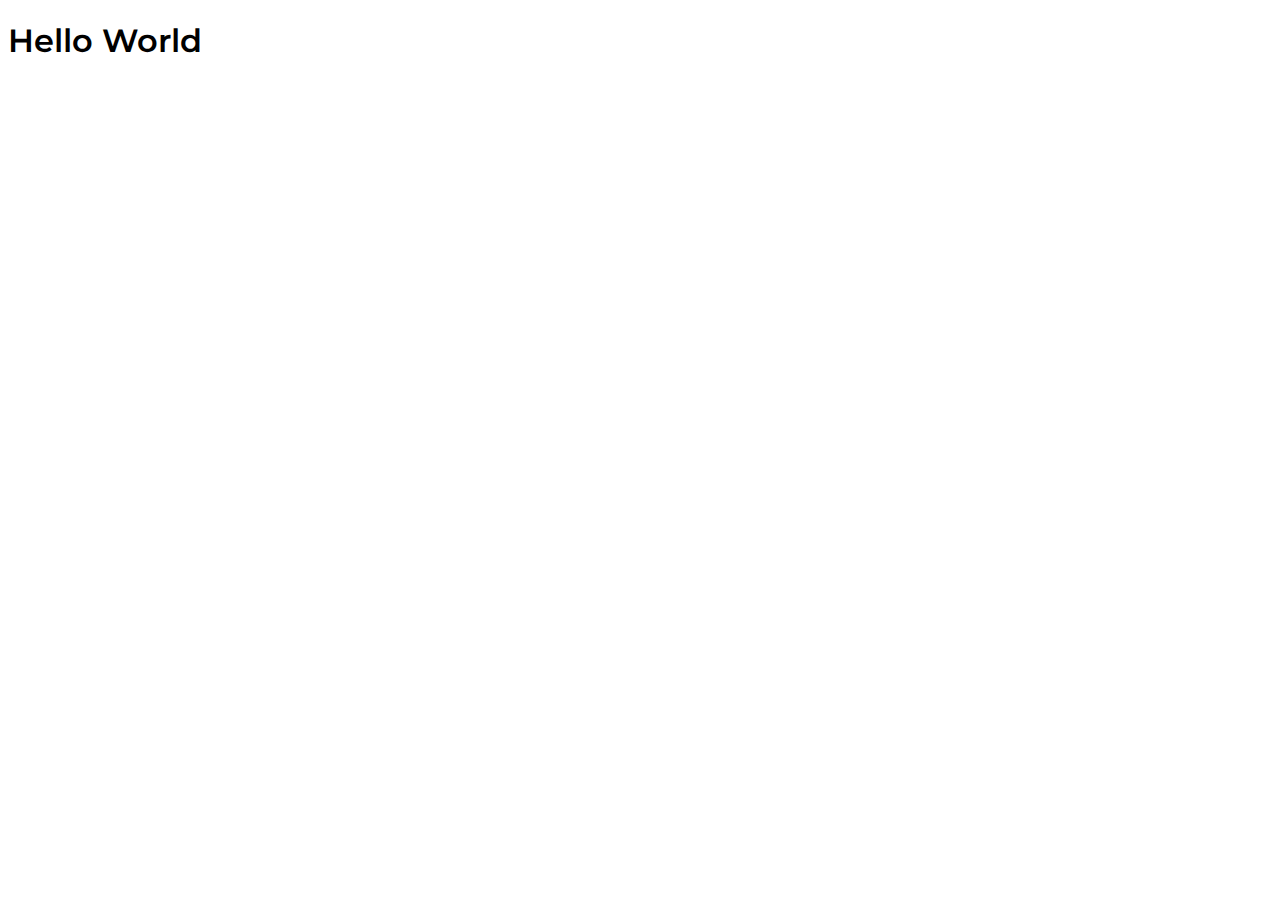
==== index.html @ 053238b2 "project setup" ====
<!DOCTYPE html>
<html lang="en">
<head>
    <meta charset="UTF-8">
    <meta name="viewport" content="width=device-width, initial-scale=1.0">
    <link rel="stylesheet" href="styles/styles.css">
    <link rel="preconnect" href="https://fonts.gstatic.com">
<link href="https://fonts.googleapis.com/css2?family=Montserrat:wght@200;300;600&display=swap" rel="stylesheet">
    <link href="https://cdn.jsdelivr.net/npm/bootstrap@5.0.1/dist/css/bootstrap.min.css" rel="stylesheet" integrity="sha384-+0n0xVW2eSR5OomGNYDnhzAbDsOXxcvSN1TPprVMTNDbiYZCxYbOOl7+AMvyTG2x" crossorigin="anonymous">
    <link rel="stylesheet" href="https://use.fontawesome.com/releases/v5.15.3/css/all.css" integrity="sha384-SZXxX4whJ79/gErwcOYf+zWLeJdY/qpuqC4cAa9rOGUstPomtqpuNWT9wdPEn2fk" crossorigin="anonymous">
    <script src="https://cdn.jsdelivr.net/npm/bootstrap@5.0.1/dist/js/bootstrap.bundle.min.js" integrity="sha384-gtEjrD/SeCtmISkJkNUaaKMoLD0//ElJ19smozuHV6z3Iehds+3Ulb9Bn9Plx0x4" crossorigin="anonymous"></script>
    <title>RetroPop | Home</title>
</head>
<body>
    <div class="container">
    <h1>Hello World 
        <i class="fas fa-spinner">
        </i>
    </h1>
</div>
</body>
</html>
---- styles/styles.css ----
:root {
    --main-font: 'montserrat', arial, sans-serif;
}

body {
    font-family: var(--main-font);
}

h1 {
    font-weight: 600;
}
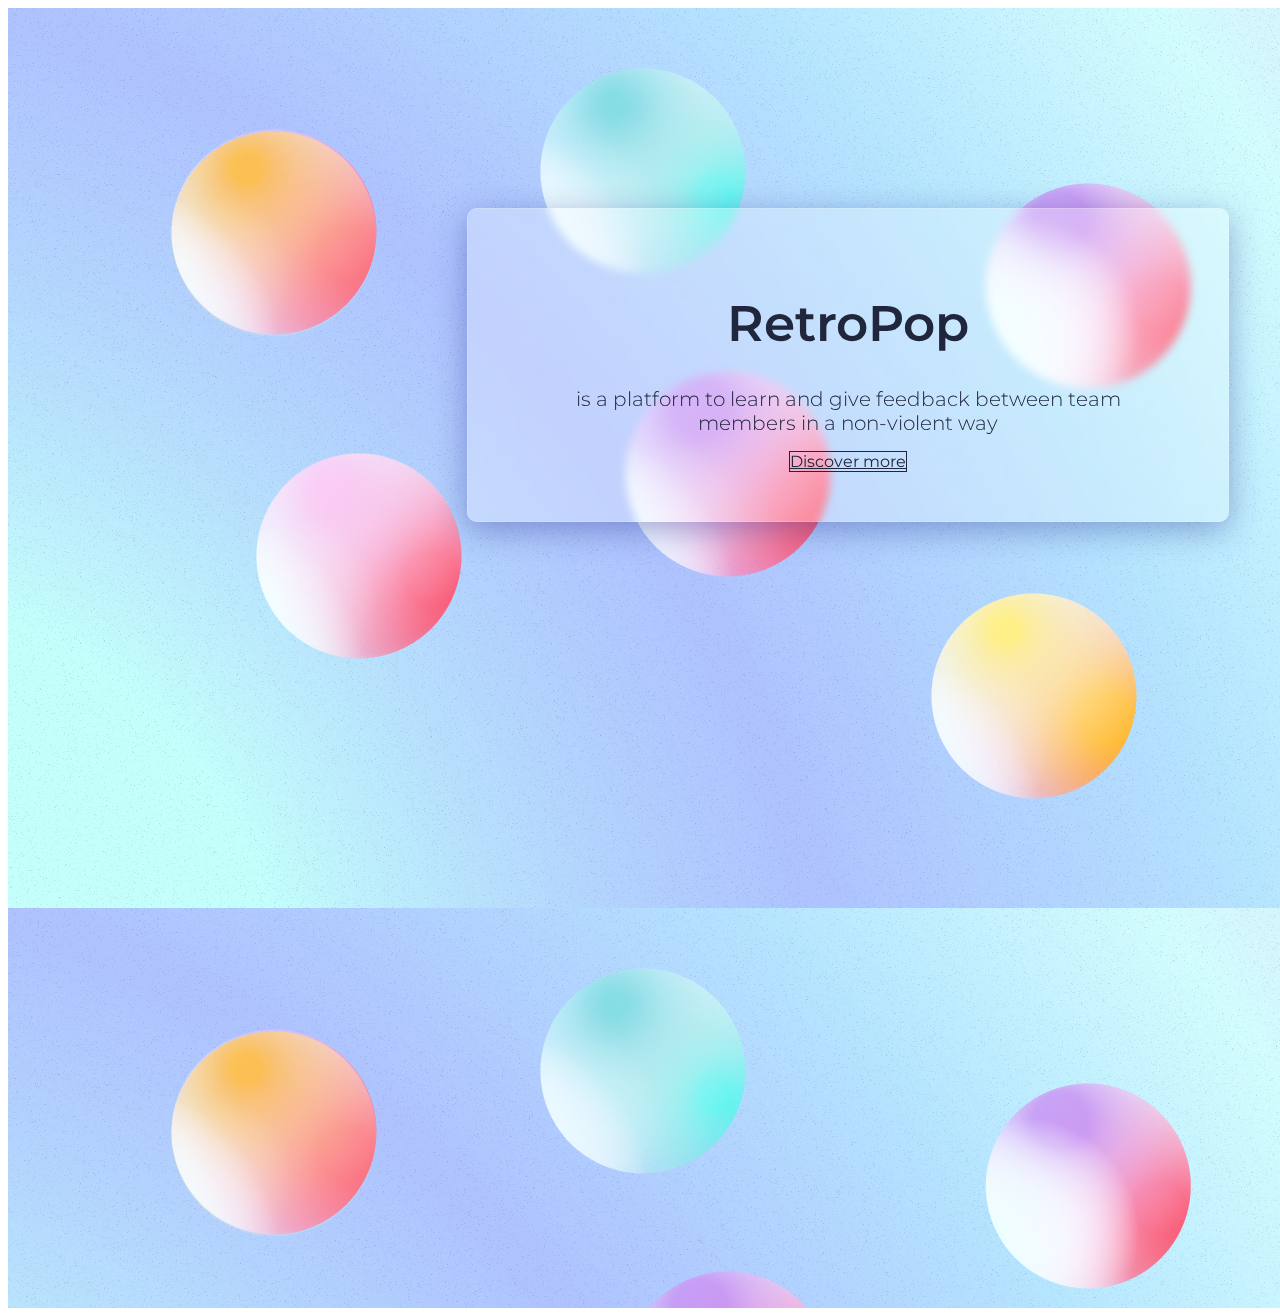
==== commit 46555473: "added hero" ====
--- a/index.html
+++ b/index.html
@@ -3,20 +3,27 @@
 <head>
     <meta charset="UTF-8">
     <meta name="viewport" content="width=device-width, initial-scale=1.0">
+    <title>RetroPop | Home</title>
     <link rel="stylesheet" href="styles/styles.css">
     <link rel="preconnect" href="https://fonts.gstatic.com">
 <link href="https://fonts.googleapis.com/css2?family=Montserrat:wght@200;300;600&display=swap" rel="stylesheet">
-    <link href="https://cdn.jsdelivr.net/npm/bootstrap@5.0.1/dist/css/bootstrap.min.css" rel="stylesheet" integrity="sha384-+0n0xVW2eSR5OomGNYDnhzAbDsOXxcvSN1TPprVMTNDbiYZCxYbOOl7+AMvyTG2x" crossorigin="anonymous">
-    <link rel="stylesheet" href="https://use.fontawesome.com/releases/v5.15.3/css/all.css" integrity="sha384-SZXxX4whJ79/gErwcOYf+zWLeJdY/qpuqC4cAa9rOGUstPomtqpuNWT9wdPEn2fk" crossorigin="anonymous">
+<link rel="stylesheet" href="https://use.fontawesome.com/releases/v5.15.3/css/all.css" integrity="sha384-SZXxX4whJ79/gErwcOYf+zWLeJdY/qpuqC4cAa9rOGUstPomtqpuNWT9wdPEn2fk" crossorigin="anonymous">   
+<link href="https://cdn.jsdelivr.net/npm/bootstrap@5.0.1/dist/css/bootstrap.min.css" rel="stylesheet" integrity="sha384-+0n0xVW2eSR5OomGNYDnhzAbDsOXxcvSN1TPprVMTNDbiYZCxYbOOl7+AMvyTG2x" crossorigin="anonymous">
     <script src="https://cdn.jsdelivr.net/npm/bootstrap@5.0.1/dist/js/bootstrap.bundle.min.js" integrity="sha384-gtEjrD/SeCtmISkJkNUaaKMoLD0//ElJ19smozuHV6z3Iehds+3Ulb9Bn9Plx0x4" crossorigin="anonymous"></script>
-    <title>RetroPop | Home</title>
 </head>
 <body>
-    <div class="container">
-    <h1>Hello World 
-        <i class="fas fa-spinner">
-        </i>
-    </h1>
+    <div class="hero">
+        <div class="hero-card">
+            <h1 class="mb-4"> 
+                RetroPop
+            </h1>
+            <h2 class="mb-5">
+            is a platform to learn and give feedback between team members in a non-violent way
+            </h2>
+            <a href="#" class="btn btn-branding mb-3">
+                Discover more
+            </a>
+        </div>
 </div>
 </body>
 </html>--- a/styles/styles.css
+++ b/styles/styles.css
@@ -1,5 +1,6 @@
 :root {
     --main-font: 'montserrat', arial, sans-serif;
+    --dark-branding-color: #20263b;
 }
 
 body {
@@ -8,4 +9,44 @@
 
 h1 {
     font-weight: 600;
+    color: var(--dark-branding-color);
+    font-size: 50px;
+}
+
+.hero {
+    background-image: url(/imgs/Mock-upbackground.png);
+    height: 100vh;
+    width: 100vw;
+    text-align: center;
+    padding: 200px;
+}
+
+.hero .hero-card {
+    background-color: rgba(255,255,255,0.25);
+    box-shadow: 0 8px 32px 0 rgba( 31, 38, 135, 0.37 );
+backdrop-filter: blur( 4.0px );
+-webkit-backdrop-filter: blur( 4.0px );
+border-radius: 10px;
+    border: 1px solid rgba( 255, 255, 255, 0.18 );
+    max-width: 600px;
+    display: block;
+    margin: 0 auto;
+    padding: 50px 80px;
+}
+
+.hero h2 {
+    font-weight: 300;
+    font-size: 20px;
+    color: var(--dark-branding-color);
+}
+
+.hero .btn-branding {
+    color: var(--dark-branding-color);
+    border: 1px solid var(--dark-branding-color);
+    background-color: transparent;
+}
+
+.hero .btn-branding:hover {
+    background-color: var(--dark-branding-color);
+    color: #ffffff;
 }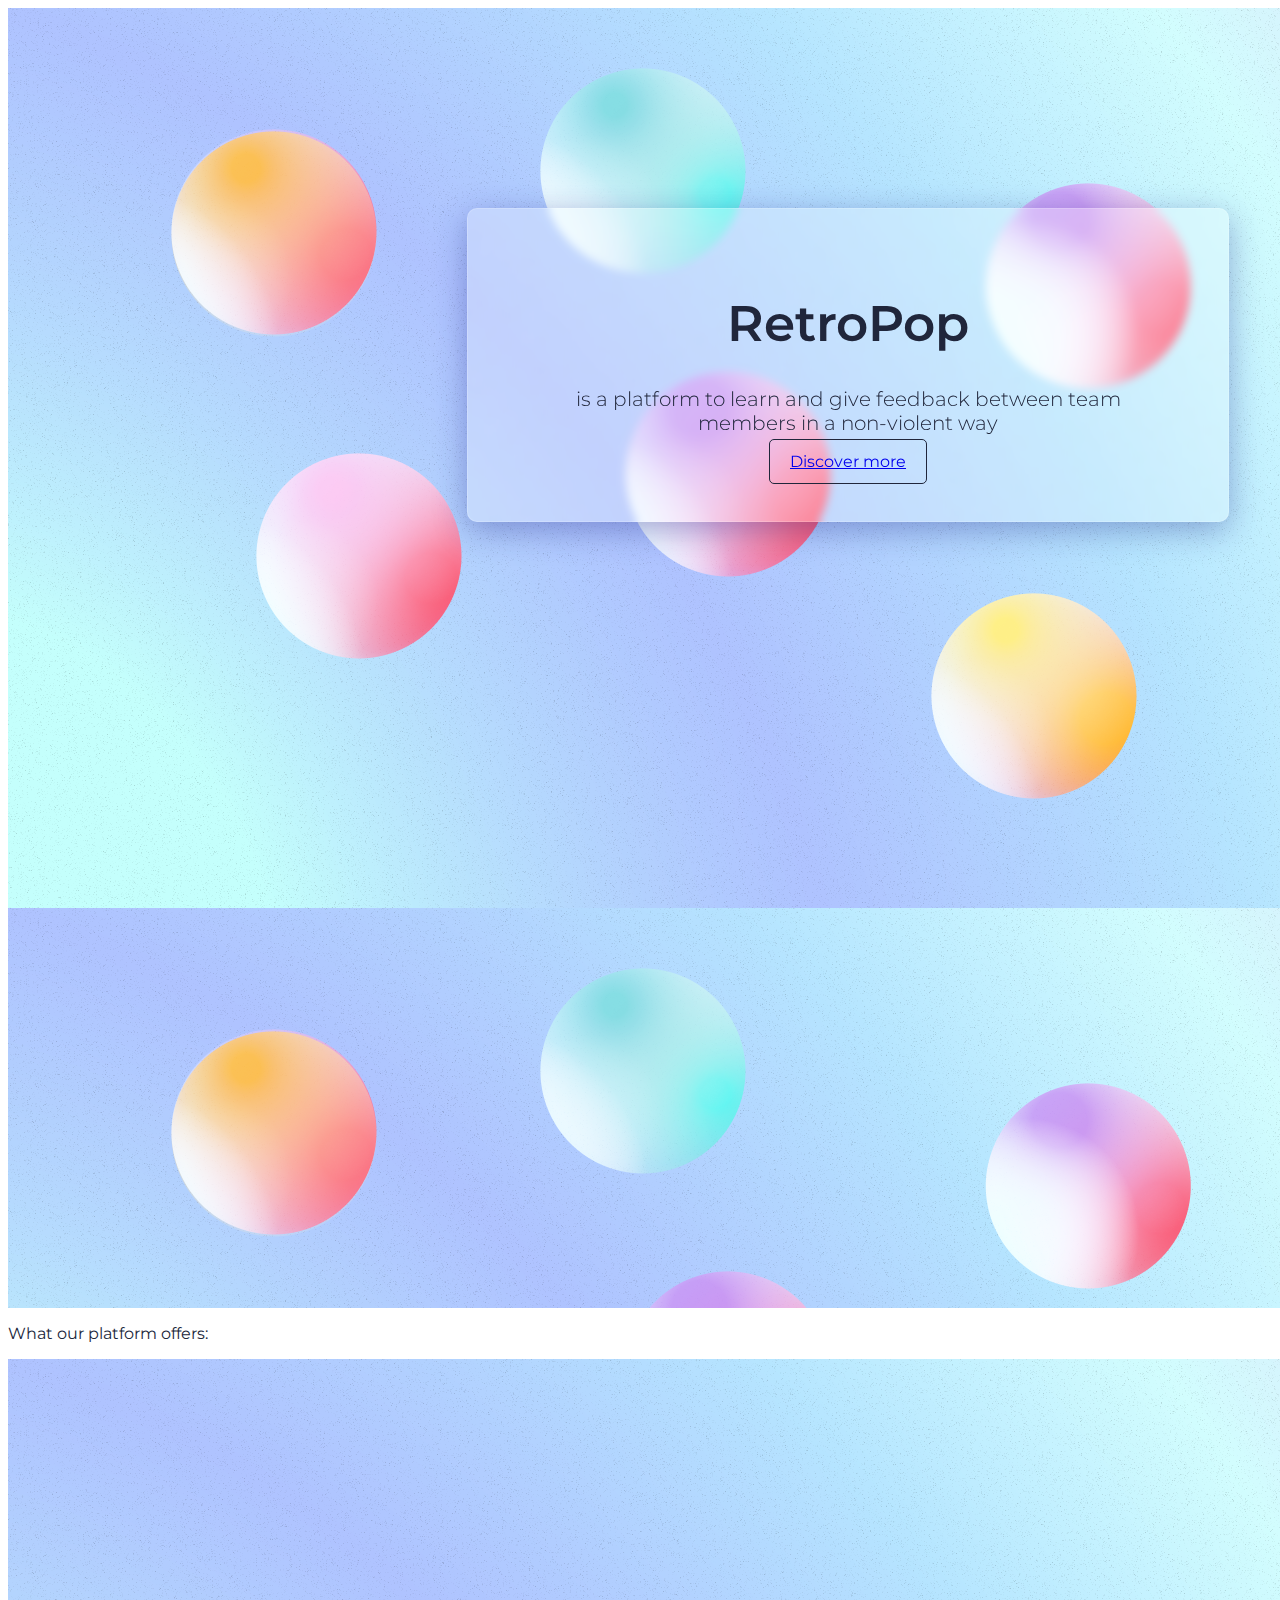
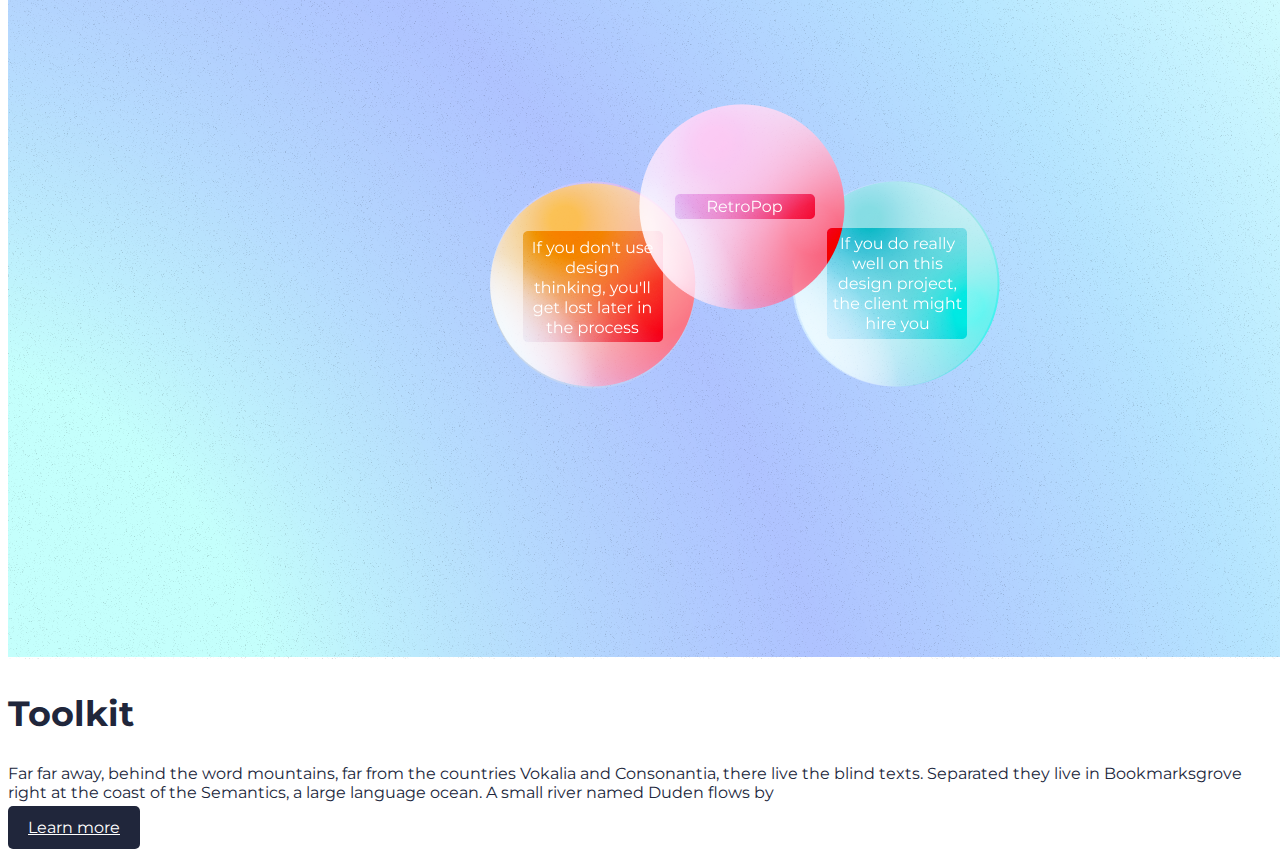
==== commit 5caf46a4: "styled section of main space" ====
--- a/index.html
+++ b/index.html
@@ -24,6 +24,26 @@
                 Discover more
             </a>
         </div>
-</div>
+    </div>
+        <p class="text-center m-5">
+            What our platform offers:
+        </p>
+        <div class="row">
+            <div class="col-sm-6">
+                <img src="imgs/Mock-uptoolkit.png" alt="Learning platform with bubbles" class="col-12">
+            </div>
+            <div class="col-sm-6">
+                <h2 class="mb-4">
+                    Toolkit
+                </h2>
+                <p class="mb-5">
+                    Far far away, behind the word mountains, far from the countries Vokalia and Consonantia, there live the blind texts. Separated they live in Bookmarksgrove right at the coast of the Semantics, a large language ocean. A small river named Duden flows by
+                </p>
+                <a href="#" class="btn mb-3 btn-full">
+                    Learn more
+                </a>
+            </div>
+        </div>
+        
 </body>
 </html>--- a/styles/styles.css
+++ b/styles/styles.css
@@ -5,12 +5,16 @@
 
 body {
     font-family: var(--main-font);
+    color: var(--dark-branding-color);
 }
 
 h1 {
     font-weight: 600;
-    color: var(--dark-branding-color);
     font-size: 50px;
+}
+
+h2 {
+    font-size: 35px;
 }
 
 .hero {
@@ -37,16 +41,23 @@
 .hero h2 {
     font-weight: 300;
     font-size: 20px;
-    color: var(--dark-branding-color);
 }
 
 .hero .btn-branding {
-    color: var(--dark-branding-color);
     border: 1px solid var(--dark-branding-color);
     background-color: transparent;
+    padding: 12px 20px;
+    border-radius: 5px;
 }
 
 .hero .btn-branding:hover {
     background-color: var(--dark-branding-color);
     color: #ffffff;
+}
+
+.btn-full {
+    background-color: var(--dark-branding-color);
+    padding: 12px 20px;
+    color: #ffffff;
+    border-radius: 5px;
 }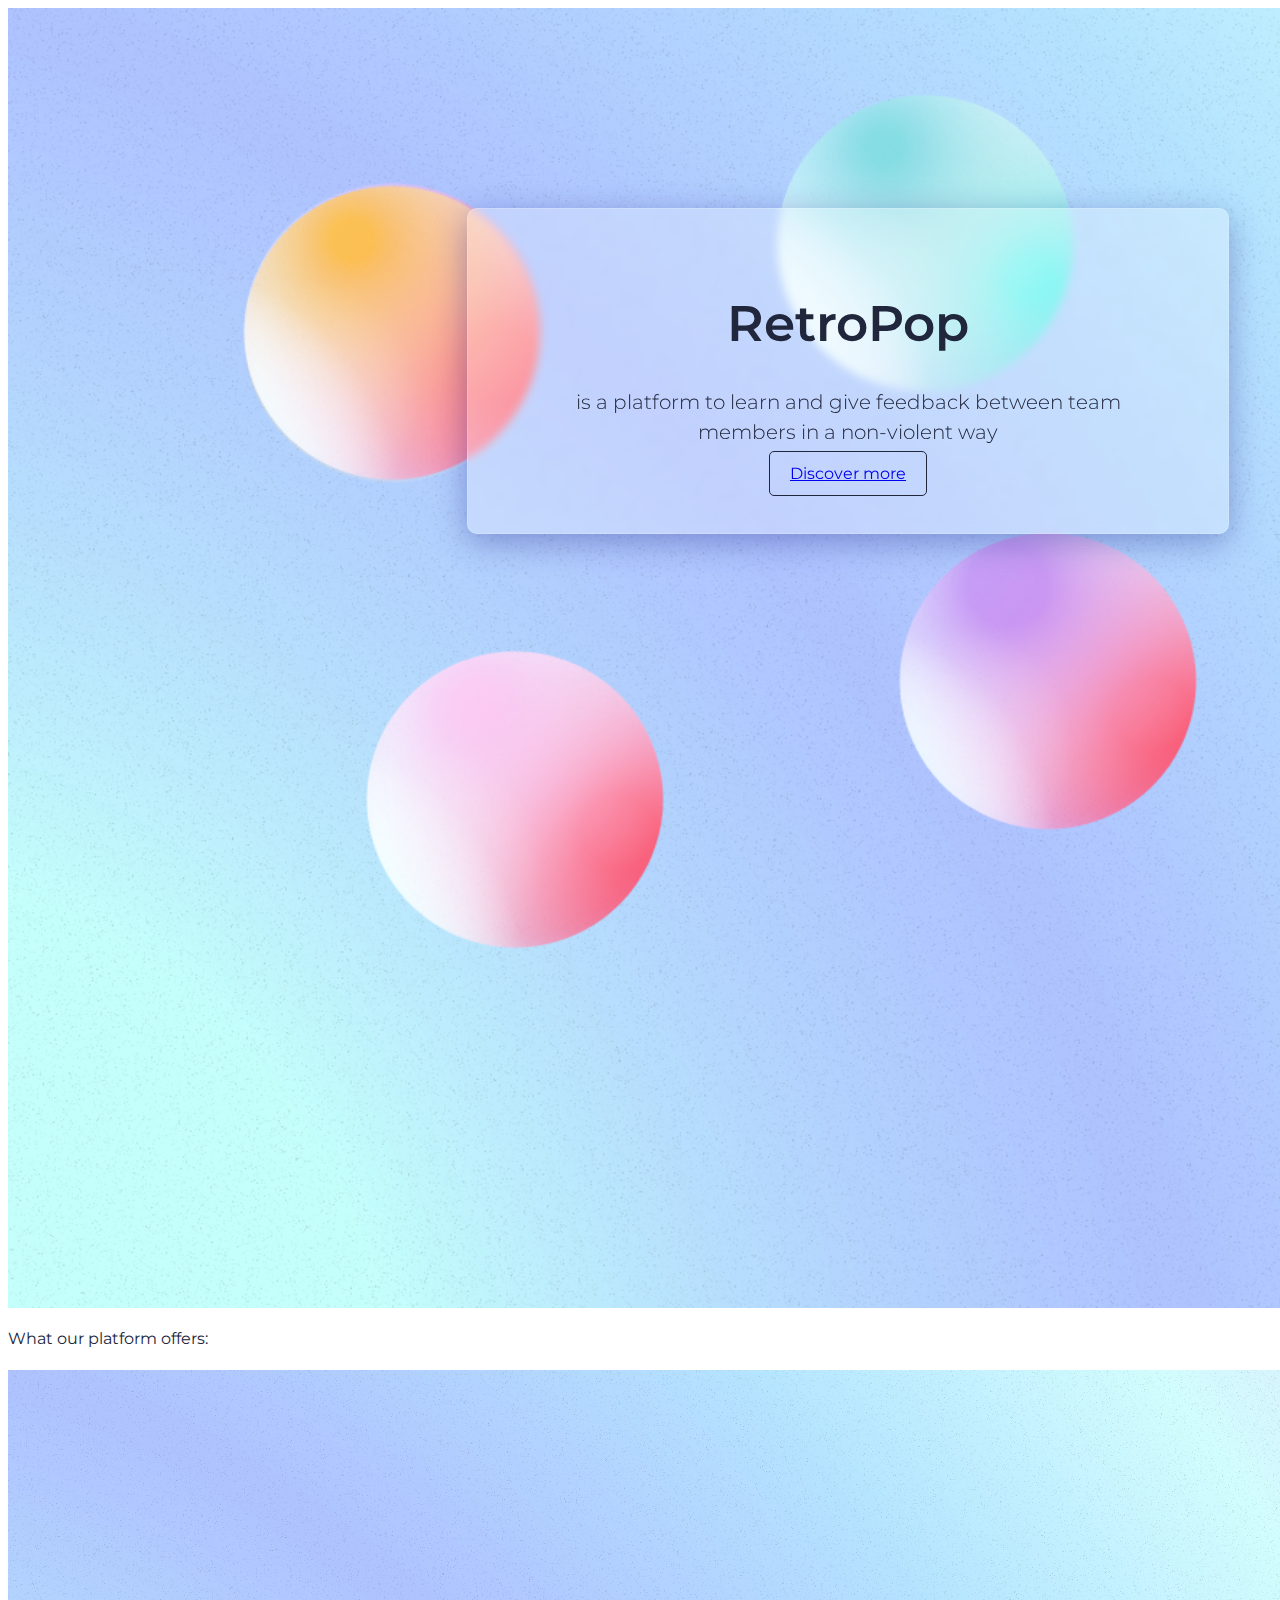
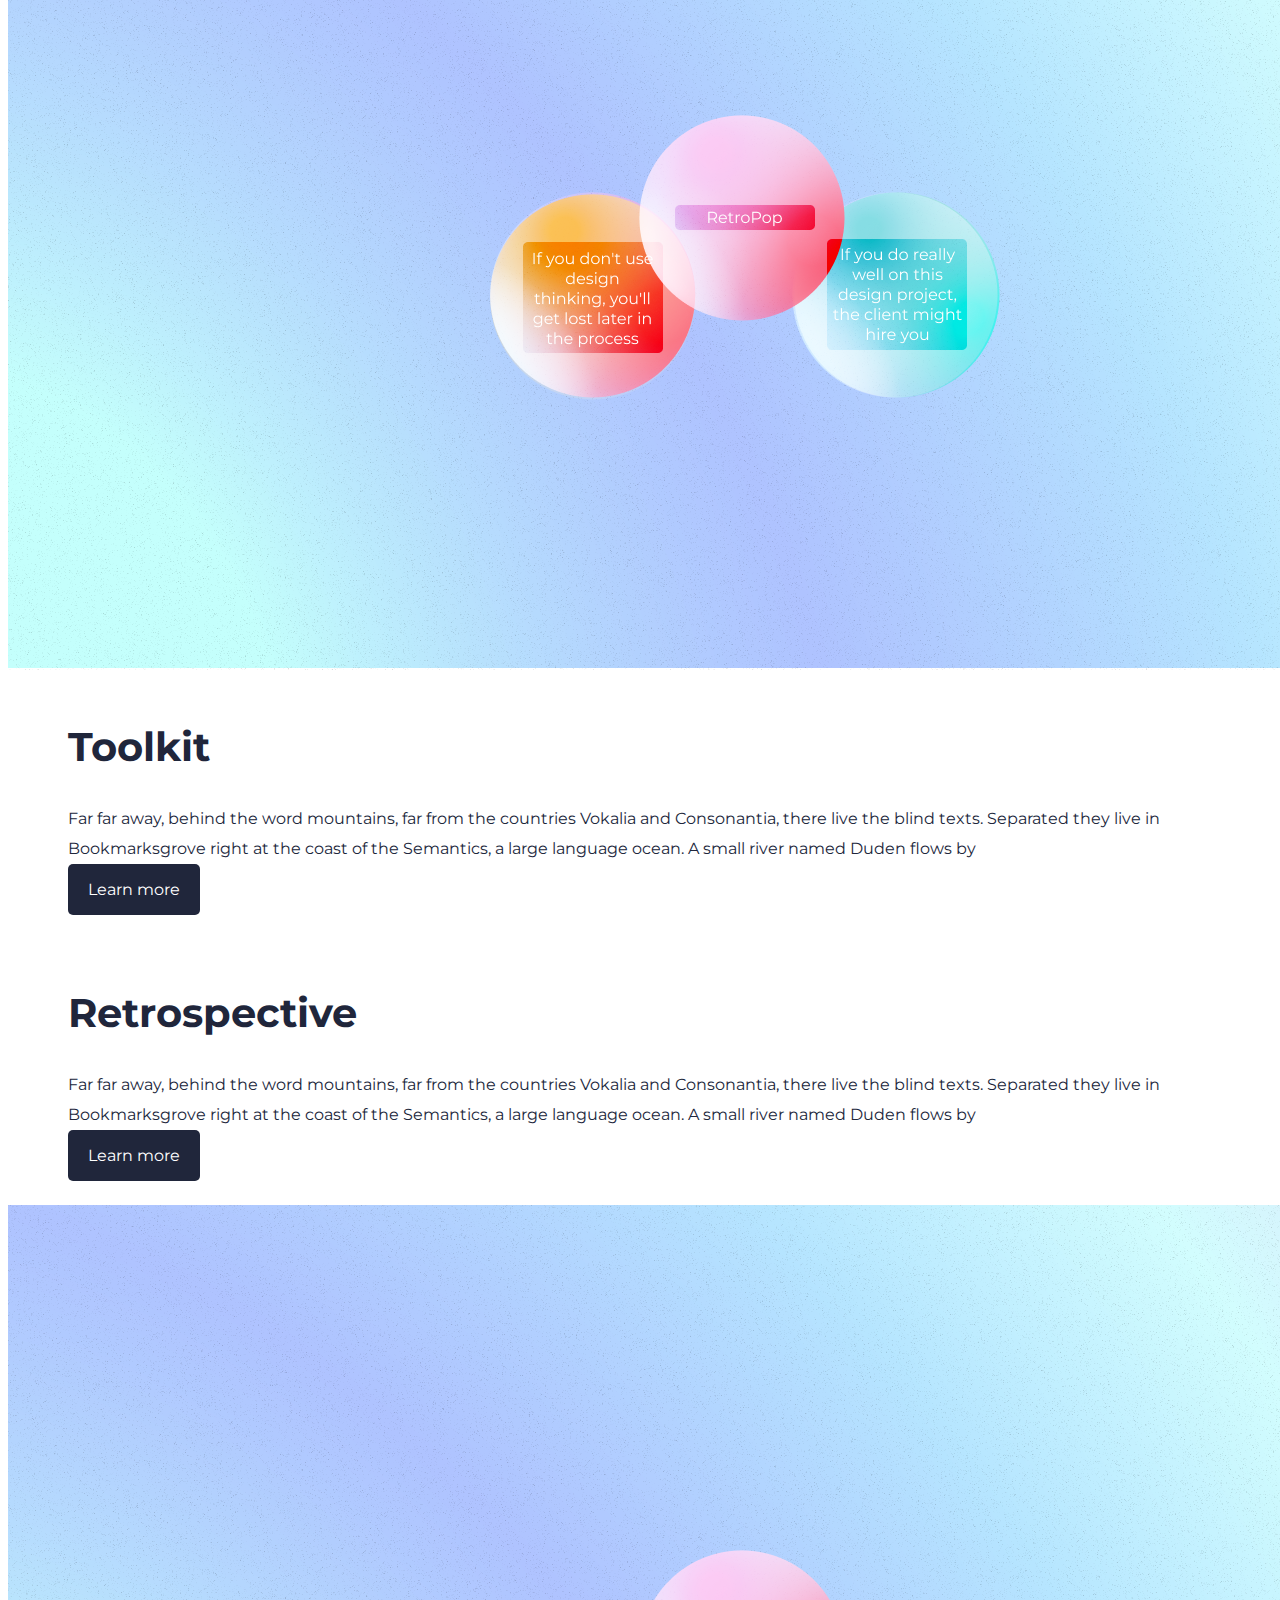
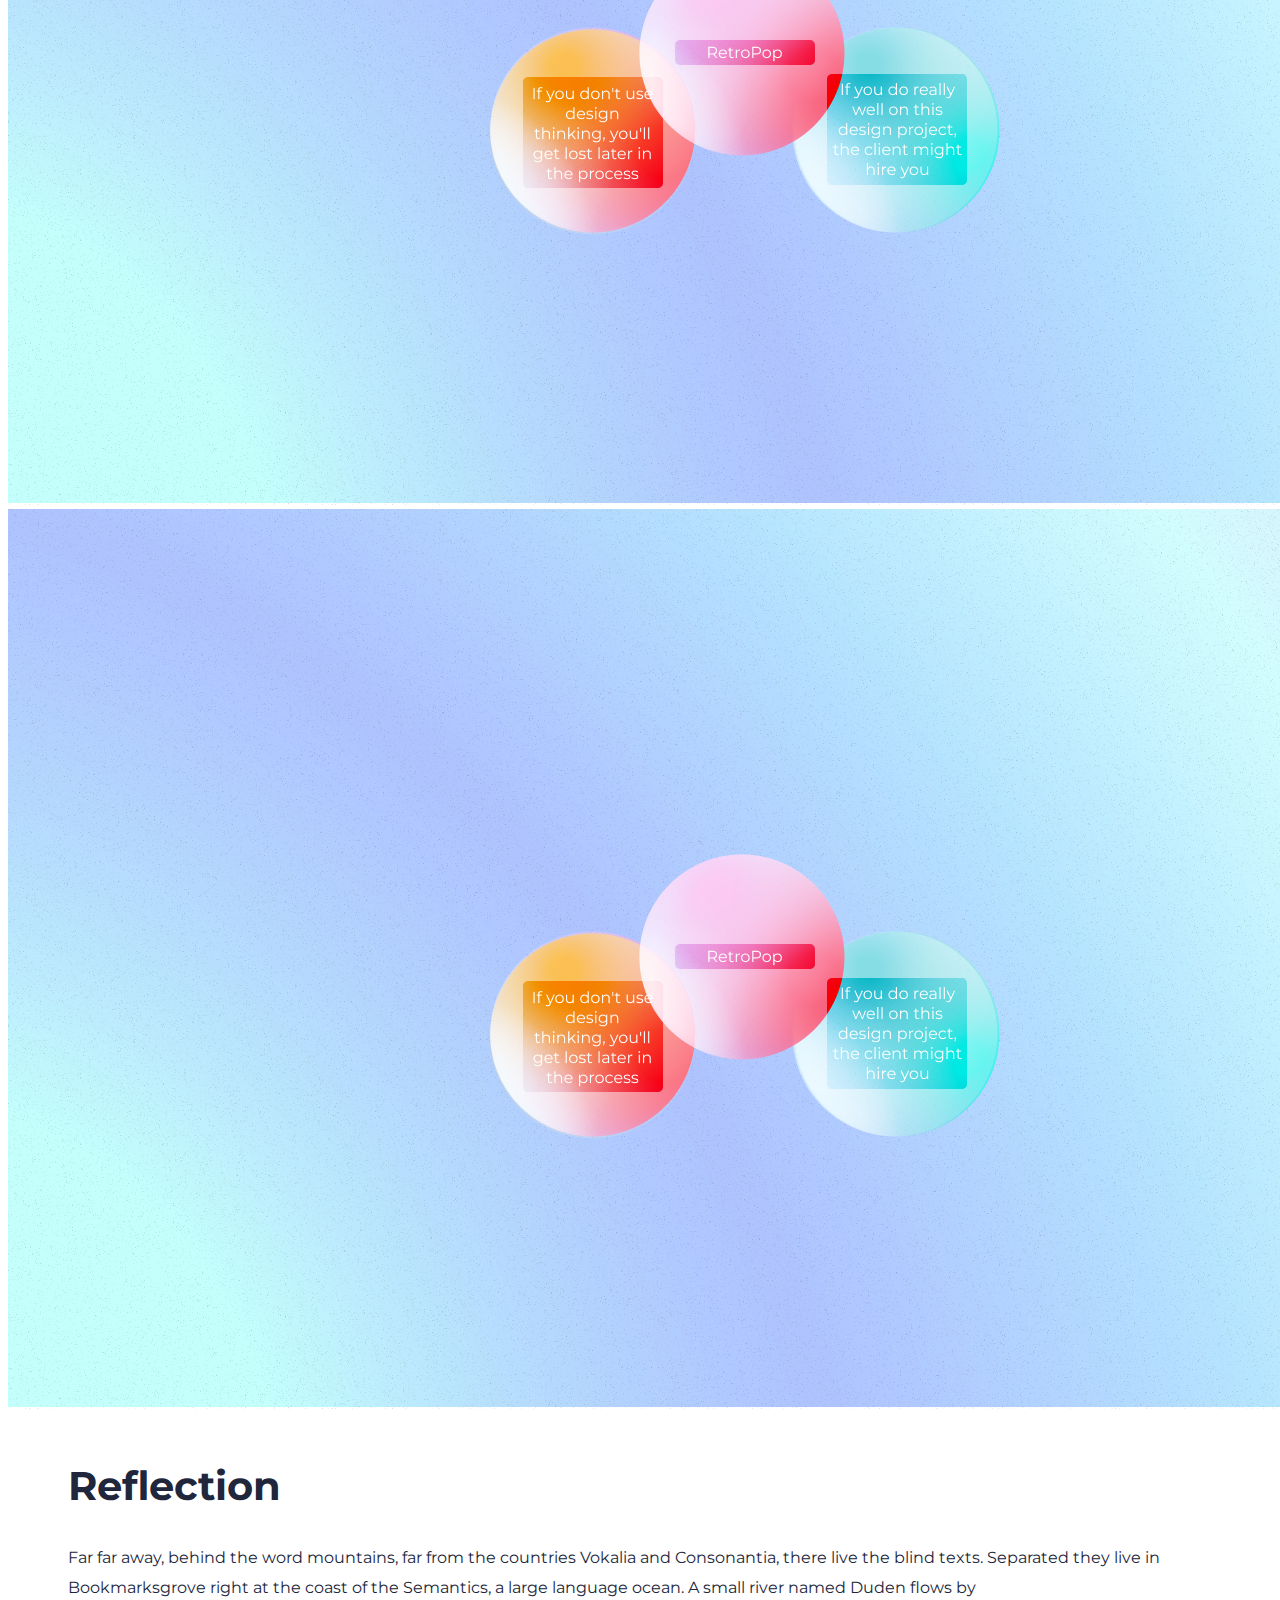
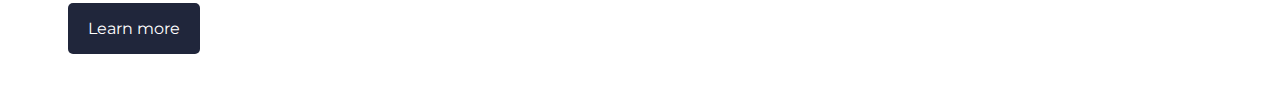
==== commit a4a15ddb: "integrated homepage content design" ====
--- a/index.html
+++ b/index.html
@@ -25,25 +25,64 @@
             </a>
         </div>
     </div>
+    <div class="container">
         <p class="text-center m-5">
             What our platform offers:
         </p>
-        <div class="row">
-            <div class="col-sm-6">
-                <img src="imgs/Mock-uptoolkit.png" alt="Learning platform with bubbles" class="col-12">
+        <div class="row m-5">
+            <div class="col-lg-6">
+                <img src="imgs/Mock-uptoolkit.png" alt="Learning platform with bubbles" class="img-fluid section-img">
             </div>
-            <div class="col-sm-6">
+            <div class="col-lg-6">
+                <div class="project-description">
                 <h2 class="mb-4">
                     Toolkit
                 </h2>
                 <p class="mb-5">
                     Far far away, behind the word mountains, far from the countries Vokalia and Consonantia, there live the blind texts. Separated they live in Bookmarksgrove right at the coast of the Semantics, a large language ocean. A small river named Duden flows by
                 </p>
-                <a href="#" class="btn mb-3 btn-full">
+                <a href="#" class="btn-branding-full">
                     Learn more
                 </a>
             </div>
+            </div>
         </div>
-        
+        <div class="row m-5">
+            <div class="col-lg-6">
+                <div class="project-description">
+                <h2 class="mb-4">
+                    Retrospective
+                </h2>
+                <p class="mb-5">
+                    Far far away, behind the word mountains, far from the countries Vokalia and Consonantia, there live the blind texts. Separated they live in Bookmarksgrove right at the coast of the Semantics, a large language ocean. A small river named Duden flows by
+                </p>
+                <a href="#" class="btn-branding-full">
+                    Learn more
+                </a>
+            </div>
+            </div>
+            <div class="col-lg-6">
+                <img src="imgs/Mock-uptoolkit.png" alt="Learning platform with bubbles" class="img-fluid section-img">
+            </div>
+        </div>
+        <div class="row m-5">
+            <div class="col-lg-6">
+                <img src="imgs/Mock-uptoolkit.png" alt="Learning platform with bubbles" class="img-fluid section-img">
+            </div>
+            <div class="col-lg-6">
+                <div class="project-description">
+                <h2 class="mb-4">
+                    Reflection
+                </h2>
+                <p class="mb-5">
+                    Far far away, behind the word mountains, far from the countries Vokalia and Consonantia, there live the blind texts. Separated they live in Bookmarksgrove right at the coast of the Semantics, a large language ocean. A small river named Duden flows by
+                </p>
+                <a href="#" class="btn-branding-full">
+                    Learn more
+                </a>
+            </div>
+            </div>
+        </div>
+    </div>
 </body>
 </html>--- a/styles/styles.css
+++ b/styles/styles.css
@@ -14,11 +14,17 @@
 }
 
 h2 {
-    font-size: 35px;
+    font-size: 40px;
+}
+
+p {
+    line-height: 30px;
 }
 
 .hero {
     background-image: url(/imgs/Mock-upbackground.png);
+    background-repeat: no-repeat;
+    background-size: cover;
     height: 100vh;
     width: 100vw;
     text-align: center;
@@ -41,6 +47,7 @@
 .hero h2 {
     font-weight: 300;
     font-size: 20px;
+    line-height: 30px;
 }
 
 .hero .btn-branding {
@@ -55,9 +62,48 @@
     color: #ffffff;
 }
 
-.btn-full {
+.btn-branding-full {
     background-color: var(--dark-branding-color);
-    padding: 12px 20px;
+    padding: 16px 20px;
     color: #ffffff;
     border-radius: 5px;
+    text-decoration: none;
+}
+
+.btn-branding-full:hover {
+    color: #ffffff;
+}
+
+.project-description {
+    padding: 40px 60px;
+}
+@media (max-width: 1400px) {
+    .project-description {
+        padding-top: 15px;
+    }
+}
+@media (max-width: 960px) {
+    .section-img {
+        display: block;
+        margin: 0 auto;
+    }
+    .hero {
+        padding: 30px;
+        padding-top: 150px;
+    }
+    .hero .hero-card {
+        background-color: rgba(255,255,255,0.25);
+        box-shadow: 0 4px 12px 0 rgba( 31, 38, 135, 0.37 );
+    backdrop-filter: blur( 4.0px );
+    -webkit-backdrop-filter: blur( 4.0px );
+    border-radius: 10px;
+        border: 1px solid rgba( 255, 255, 255, 0.18 );
+        max-width: 400px;
+        display: block;
+        margin: 0 auto;
+        padding: 20px 30px;
+    }
+    .project-description {
+        margin-top: 50px;
+    }
 }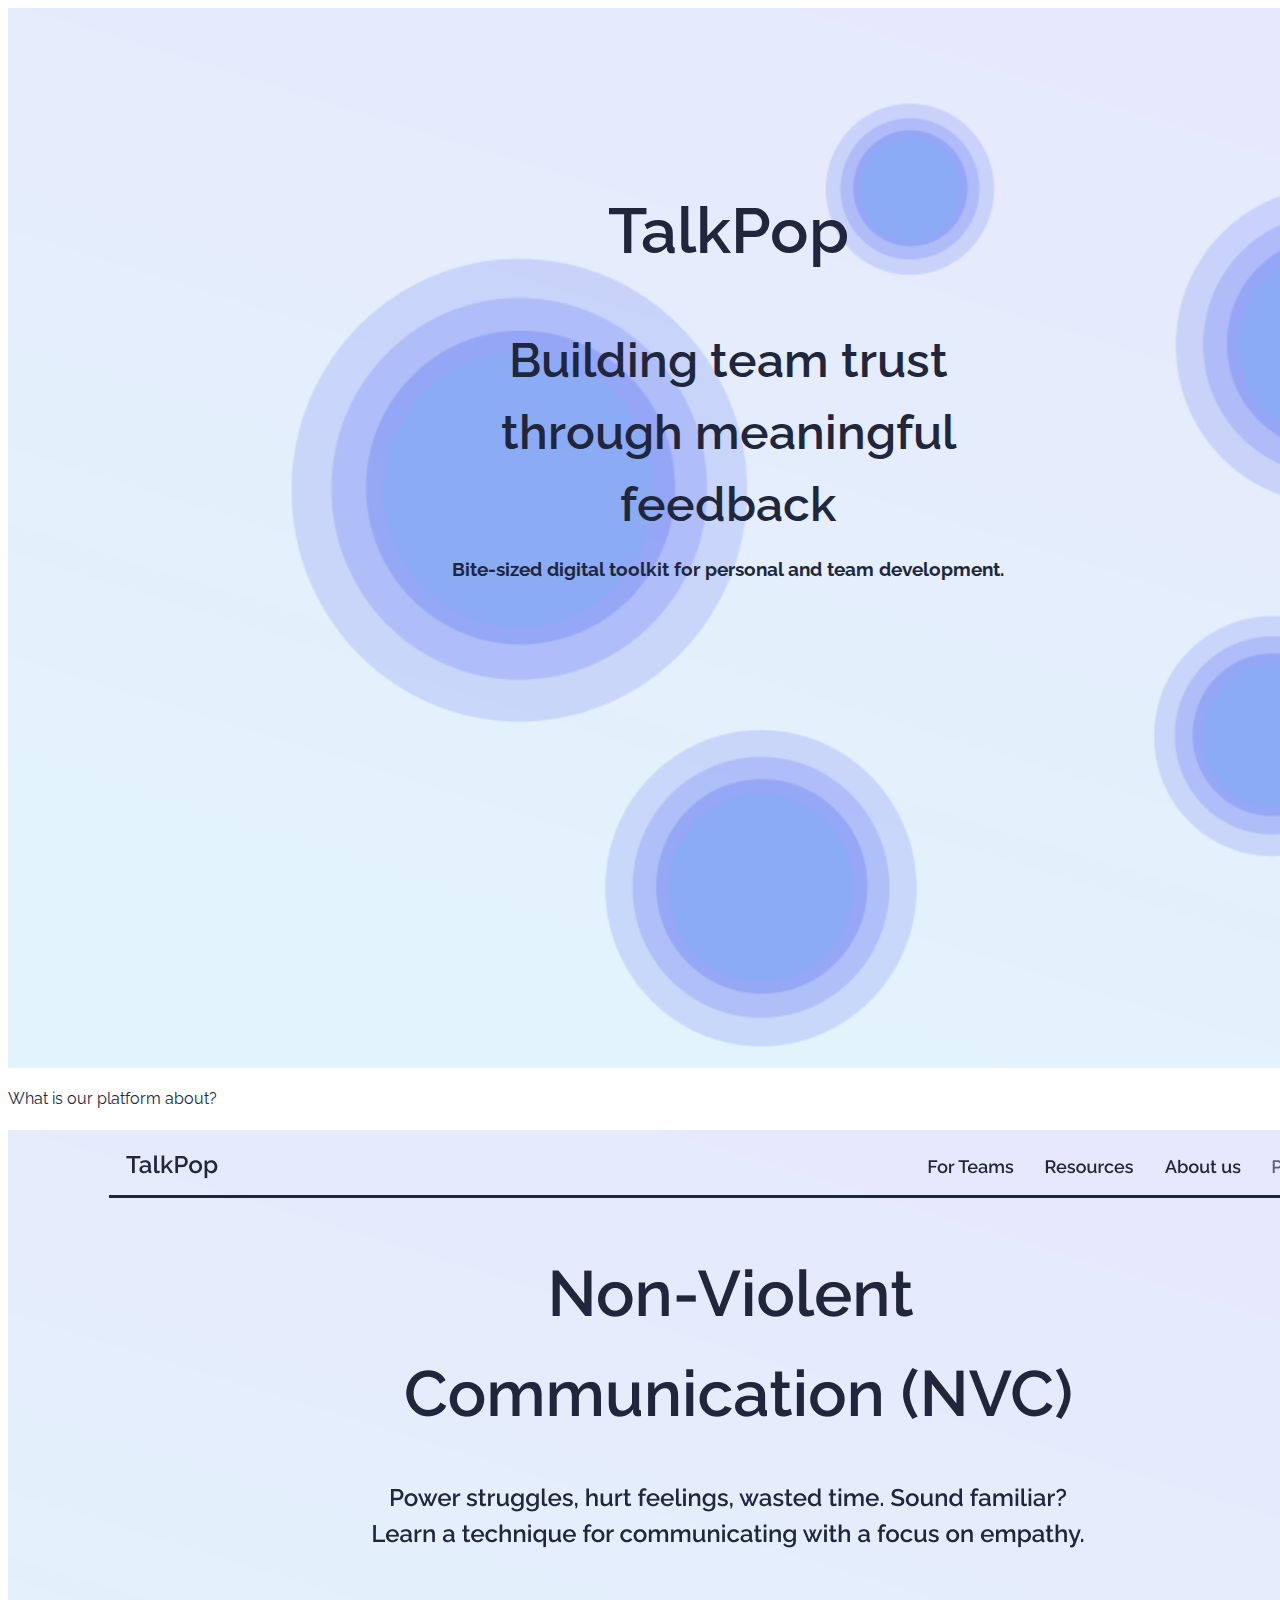
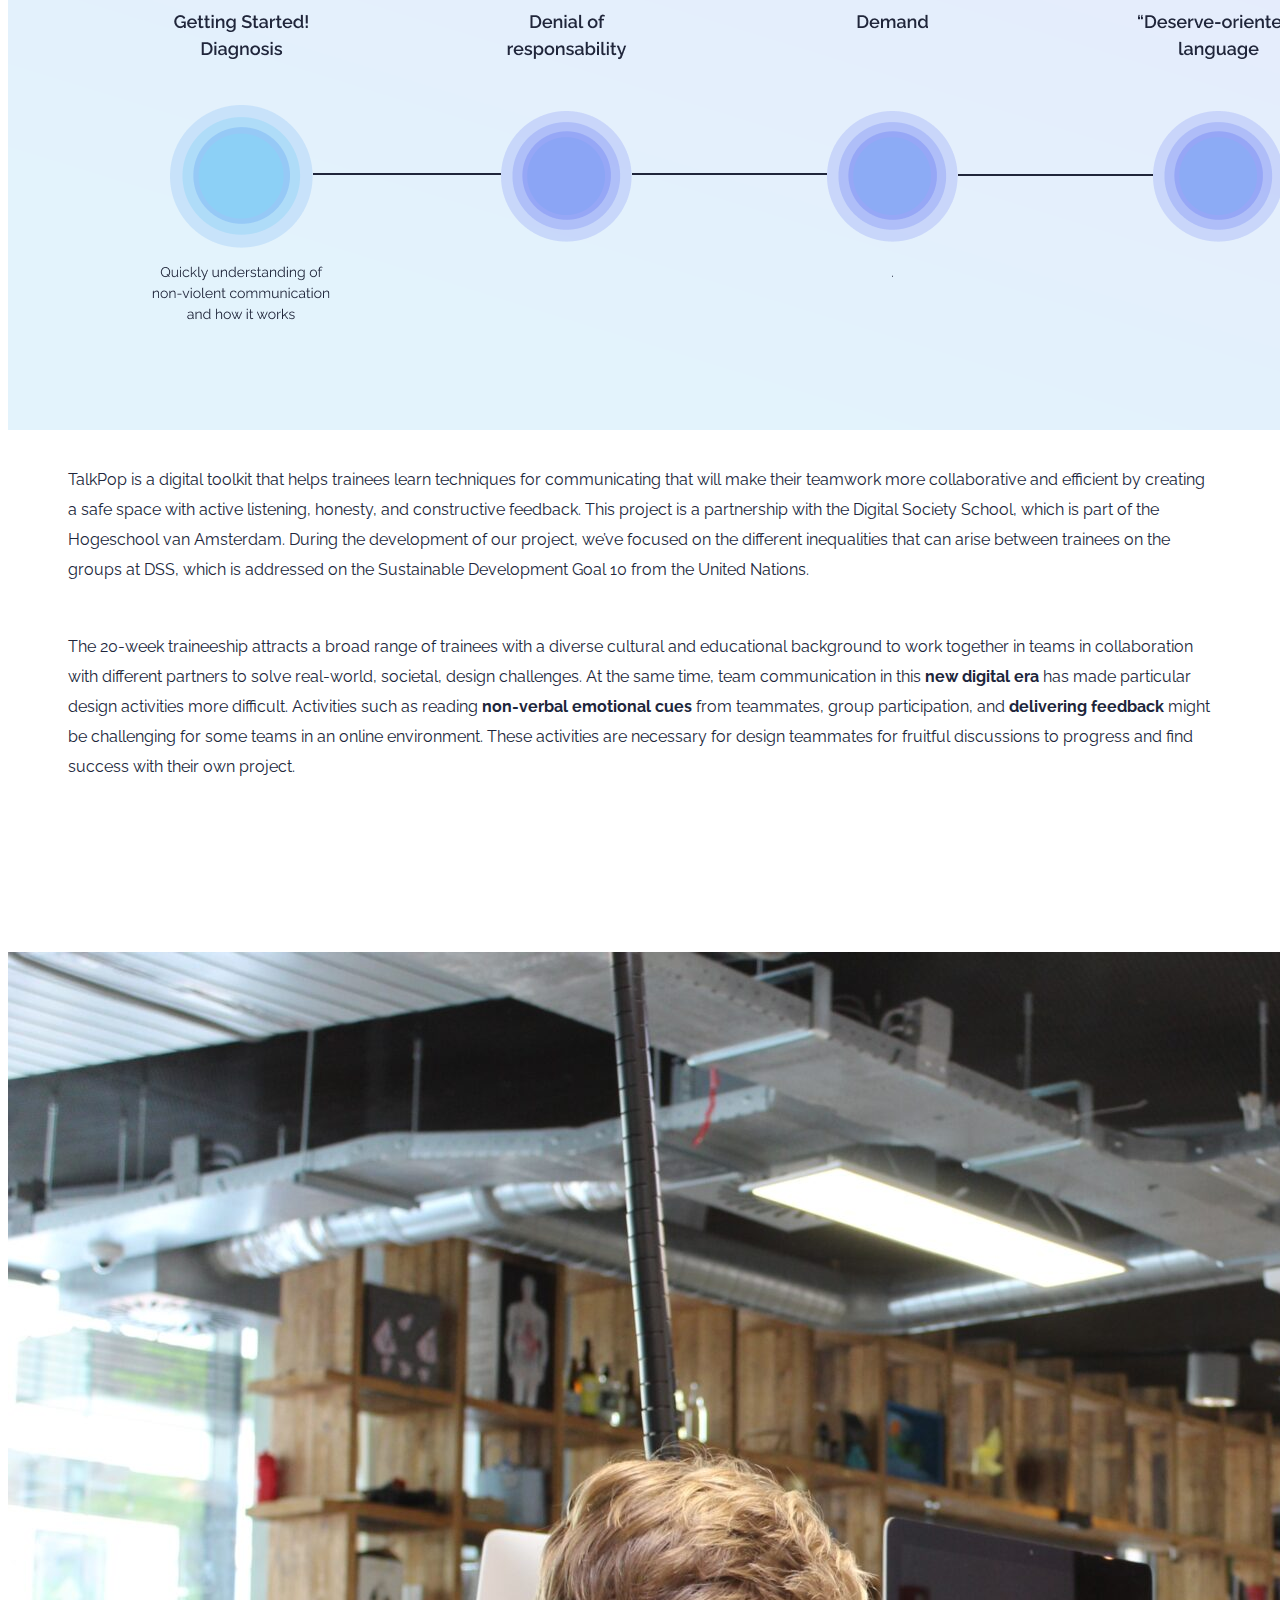
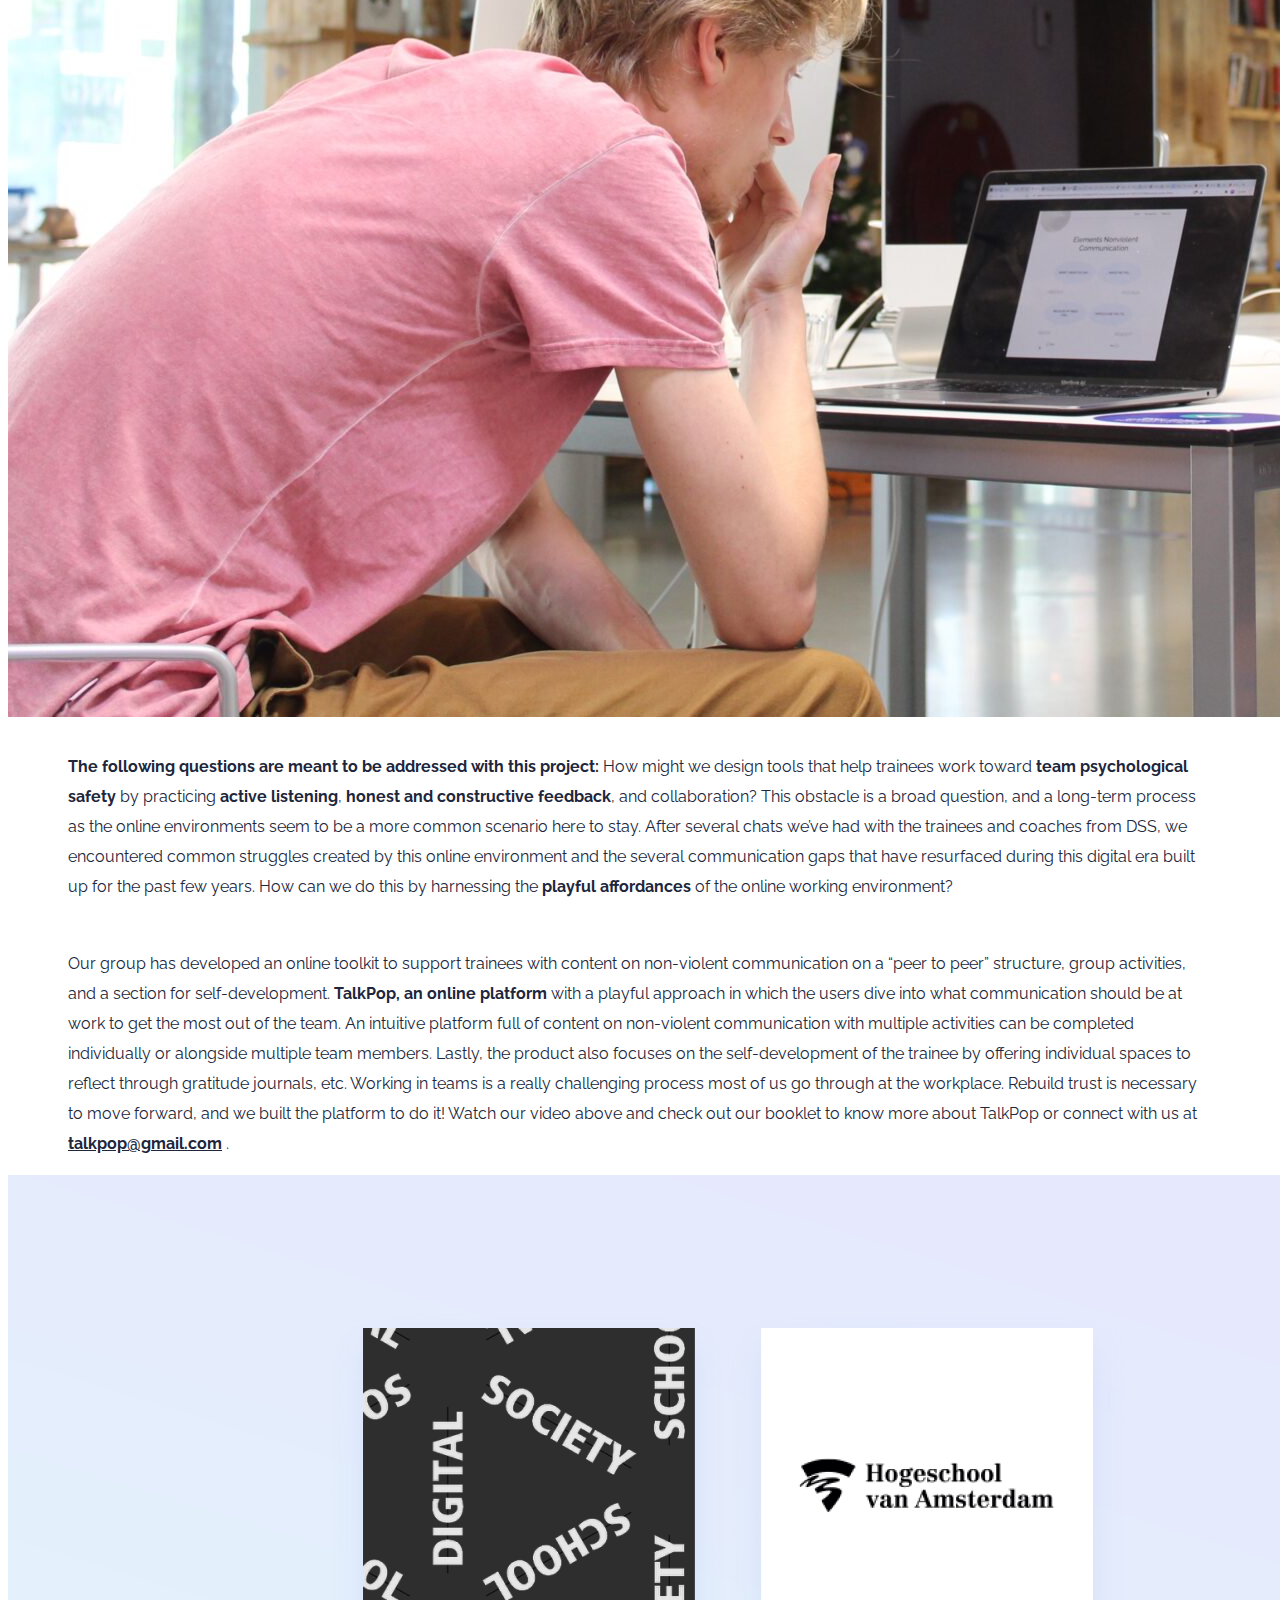
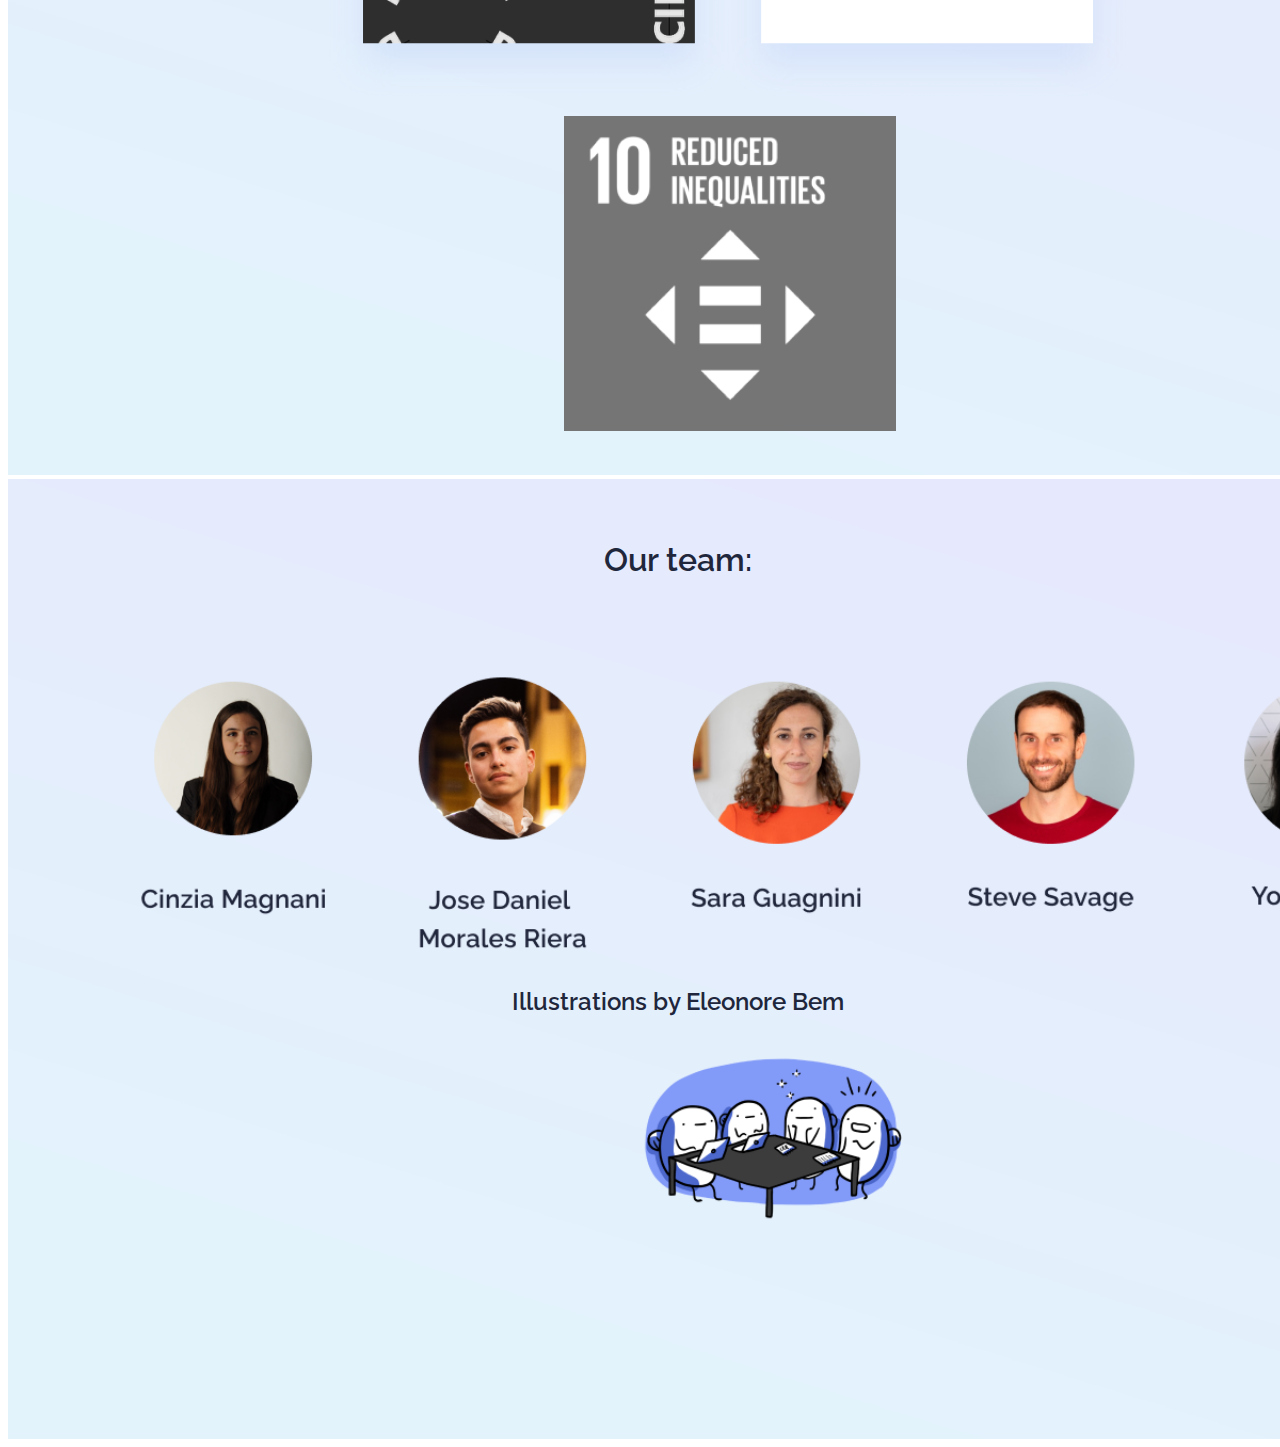
==== commit 3d7facb8: "added a team member section" ====
--- a/index.html
+++ b/index.html
@@ -6,8 +6,8 @@
     <title>RetroPop | Home</title>
     <link rel="stylesheet" href="styles/styles.css">
     <link rel="preconnect" href="https://fonts.gstatic.com">
-<link href="https://fonts.googleapis.com/css2?family=Montserrat:wght@200;300;600&display=swap" rel="stylesheet">
-<link rel="stylesheet" href="https://use.fontawesome.com/releases/v5.15.3/css/all.css" integrity="sha384-SZXxX4whJ79/gErwcOYf+zWLeJdY/qpuqC4cAa9rOGUstPomtqpuNWT9wdPEn2fk" crossorigin="anonymous">   
+    <link rel="preconnect" href="https://fonts.gstatic.com">
+    <link href="https://fonts.googleapis.com/css2?family=Raleway:wght@400;600&display=swap" rel="stylesheet">
 <link href="https://cdn.jsdelivr.net/npm/bootstrap@5.0.1/dist/css/bootstrap.min.css" rel="stylesheet" integrity="sha384-+0n0xVW2eSR5OomGNYDnhzAbDsOXxcvSN1TPprVMTNDbiYZCxYbOOl7+AMvyTG2x" crossorigin="anonymous">
     <script src="https://cdn.jsdelivr.net/npm/bootstrap@5.0.1/dist/js/bootstrap.bundle.min.js" integrity="sha384-gtEjrD/SeCtmISkJkNUaaKMoLD0//ElJ19smozuHV6z3Iehds+3Ulb9Bn9Plx0x4" crossorigin="anonymous"></script>
 </head>
@@ -15,73 +15,100 @@
     <div class="hero">
         <div class="hero-card">
             <h1 class="mb-4"> 
-                RetroPop
+                TalkPop
             </h1>
             <h2 class="mb-5">
-            is a platform to learn and give feedback between team members in a non-violent way
+                Building team trust through meaningful feedback
             </h2>
-            <a href="#" class="btn btn-branding mb-3">
-                Discover more
-            </a>
+            <h3 class="mb-5">
+                Bite-sized digital toolkit for personal and team development.
+            </h3>
         </div>
     </div>
     <div class="container">
         <p class="text-center m-5">
-            What our platform offers:
+            What is our platform about?
         </p>
         <div class="row m-5">
             <div class="col-lg-6">
-                <img src="imgs/Mock-uptoolkit.png" alt="Learning platform with bubbles" class="img-fluid section-img">
+                <img src="imgs/Progress-NVC.png" alt="Learning platform with bubbles" class="img-fluid section-img">
             </div>
             <div class="col-lg-6">
-                <div class="project-description">
-                <h2 class="mb-4">
-                    Toolkit
-                </h2>
-                <p class="mb-5">
-                    Far far away, behind the word mountains, far from the countries Vokalia and Consonantia, there live the blind texts. Separated they live in Bookmarksgrove right at the coast of the Semantics, a large language ocean. A small river named Duden flows by
+                <div class="project-description mb-5">
+                <p>
+                    TalkPop is a digital toolkit that helps trainees learn techniques for communicating that will make their teamwork more collaborative and efficient by creating a safe space with active listening, honesty, and constructive feedback. This project is a partnership with the Digital Society School, which is part of the Hogeschool van Amsterdam.
+
+                    During the development of our project, we’ve focused on the different inequalities that can arise between trainees on the groups at DSS, which is addressed on the Sustainable Development Goal 10 from the United Nations.
                 </p>
-                <a href="#" class="btn-branding-full">
-                    Learn more
-                </a>
             </div>
             </div>
         </div>
         <div class="row m-5">
             <div class="col-lg-6">
-                <div class="project-description">
-                <h2 class="mb-4">
-                    Retrospective
-                </h2>
+                <div class="project-description mb-5">
                 <p class="mb-5">
-                    Far far away, behind the word mountains, far from the countries Vokalia and Consonantia, there live the blind texts. Separated they live in Bookmarksgrove right at the coast of the Semantics, a large language ocean. A small river named Duden flows by
+                    The 20-week traineeship attracts a broad range of trainees with a diverse cultural and educational background to work together in teams in collaboration with different partners to solve real-world, societal, design challenges. At the same time, team communication in this <strong>new digital era</strong> has made particular design activities more difficult. Activities such as reading <strong>non-verbal emotional cues</strong> from teammates, group participation, and <strong>delivering feedback</strong> might be challenging for some teams in an online environment. These activities are necessary for design teammates for fruitful discussions to progress and find success with their own project.
+               
                 </p>
-                <a href="#" class="btn-branding-full">
-                    Learn more
-                </a>
             </div>
             </div>
             <div class="col-lg-6">
-                <img src="imgs/Mock-uptoolkit.png" alt="Learning platform with bubbles" class="img-fluid section-img">
+                <iframe  src="https://www.youtube.com/embed/pTa1Nzi-obY" title="YouTube video player" frameborder="0" allow="accelerometer; autoplay; clipboard-write; encrypted-media; gyroscope; picture-in-picture" allowfullscreen class="iframe-video col-12 h-100"></iframe>
+                
             </div>
         </div>
         <div class="row m-5">
             <div class="col-lg-6">
-                <img src="imgs/Mock-uptoolkit.png" alt="Learning platform with bubbles" class="img-fluid section-img">
+                <img src="imgs/IMG_1773-scaled.jpeg" alt="Learning platform with bubbles" class="img-fluid section-img">
             </div>
             <div class="col-lg-6">
-                <div class="project-description">
-                <h2 class="mb-4">
-                    Reflection
-                </h2>
-                <p class="mb-5">
-                    Far far away, behind the word mountains, far from the countries Vokalia and Consonantia, there live the blind texts. Separated they live in Bookmarksgrove right at the coast of the Semantics, a large language ocean. A small river named Duden flows by
+                <div class="project-description mb-5">
+                
+                <p class="mb-5" id="no-top-padding">
+                   <strong>The following questions are meant to be addressed with this project:</strong> 
+
+                    How might we design tools that help trainees work toward <strong>team psychological safety</strong> by practicing <strong>active listening</strong>, <strong>honest and constructive feedback</strong>, and collaboration?
+                    This obstacle is a broad question, and a long-term process as the online environments seem to be a more common scenario here to stay.
+                    
+                    After several chats we’ve had with the trainees and coaches from DSS, we encountered common struggles created by this online environment and the several communication gaps that have resurfaced during this digital era built up for the past few years.
+                    
+                    How can we do this by harnessing the <strong>playful affordances</strong> of the online working environment?
+                  
+                    
                 </p>
-                <a href="#" class="btn-branding-full">
-                    Learn more
-                </a>
             </div>
             </div>
+        </div>
+        <div class="row m-5">
+            <div class="col-lg-6">
+                <div class="project-description mb-5">
+                <p class="mb-5">
+                    Our group has developed an online toolkit to support trainees with content on non-violent communication on a “peer to peer” structure, group activities, and a section for self-development.
+                    <strong>TalkPop, an online platform</strong> with a playful approach in which the users dive into what communication should be at work to get the most out of the team. An intuitive platform full of content on non-violent communication with multiple activities can be completed individually or alongside multiple team members. Lastly, the product also focuses on the self-development of the trainee by offering individual spaces to reflect through gratitude journals, etc.
+
+                    Working in teams is a really challenging process most of us go through at the workplace. Rebuild trust is necessary to move forward, and we built the platform to do it!
+                    Watch our video above and check out our booklet to know more about TalkPop or connect with us at 
+                    <strong>
+                    <a href="mailto:talkpop@gmail.com">talkpop@gmail.com</a>
+                </strong>.
+                </p>
+            </div>
+            </div>
+            <div class="col-lg-6">
+                <img src="imgs/Hello Intropartners.png" alt="Learning platform with bubbles" class="img-fluid section-img">
+            </div>
+        </div>
+    </div>
+    <div class="bottom">
+        <div class="bottom-card">
+            <h2 class="mb-5"> 
+                Our team:
+            </h2>
+            </div>
+            
+            <h3 class="mb-5">
+                Illustrations by Eleonore Bem 
+            </h3>
         </div>
     </div>
 </body>
--- a/styles/styles.css
+++ b/styles/styles.css
@@ -1,5 +1,5 @@
 :root {
-    --main-font: 'montserrat', arial, sans-serif;
+    --main-font: 'raleway', arial, sans-serif;
     --dark-branding-color: #20263b;
 }
 
@@ -21,33 +21,45 @@
     line-height: 30px;
 }
 
+a {
+    color: #20263b ;
+}
 .hero {
-    background-image: url(/imgs/Mock-upbackground.png);
+    background-image: url(/imgs/MacBook\ -\ 1background.png);
     background-repeat: no-repeat;
     background-size: cover;
     height: 100vh;
     width: 100vw;
     text-align: center;
-    padding: 200px;
+    padding: 80px;
 }
 
 .hero .hero-card {
-    background-color: rgba(255,255,255,0.25);
+   /* background-color: rgba(255,255,255,0.25);
     box-shadow: 0 8px 32px 0 rgba( 31, 38, 135, 0.37 );
 backdrop-filter: blur( 4.0px );
 -webkit-backdrop-filter: blur( 4.0px );
 border-radius: 10px;
     border: 1px solid rgba( 255, 255, 255, 0.18 );
+    max-width: 600px; */
+    display: block;
+    margin: 0 auto;
+    padding: 50px 80px;
+}
+
+.hero h1 {
+font-size: 64px;
+line-height: 100px;
+font-weight: 600;
+}
+
+.hero h2 {
+    font-weight: 600;
+    font-size: 48px;
+    line-height: 72px;
     max-width: 600px;
     display: block;
     margin: 0 auto;
-    padding: 50px 80px;
-}
-
-.hero h2 {
-    font-weight: 300;
-    font-size: 20px;
-    line-height: 30px;
 }
 
 .hero .btn-branding {
@@ -75,7 +87,11 @@
 }
 
 .project-description {
-    padding: 40px 60px;
+    padding: 0px 60px;
+}
+
+#no-top-padding {
+    padding-top: 0;
 }
 @media (max-width: 1400px) {
     .project-description {
@@ -105,5 +121,99 @@
     }
     .project-description {
         margin-top: 50px;
-    }
+        padding: 0;
+    }
+}
+
+.radius-img {
+    border-radius: 15px;
+}
+
+.about-section {
+    height: 100vh;
+    width: 100vw;
+    padding: 170px 200px 200px;
+}
+
+.about-section h2 {
+    font-size: 30px;
+    font-weight: 300;
+}
+
+.about-section-content {
+    margin: 30px;
+}
+
+@media (max-width: 960px) {
+    .about-section-content {
+        margin: 0px;
+        margin-bottom: 60px;
+        text-align: center;
+    }
+    .about-section {
+        padding: 100px;
+    }
+
+}
+
+.bottom {
+    background-image: url(/imgs/Hello\ Introfull-empty.png);
+    background-repeat: no-repeat;
+    background-size: cover;
+    height: 100vh;
+    width: 100vw;
+    text-align: center;
+    padding: 30px;
+}
+
+.bottom .bottom-card {
+   /* background-color: rgba(255,255,255,0.25);
+    box-shadow: 0 8px 32px 0 rgba( 31, 38, 135, 0.37 );
+backdrop-filter: blur( 4.0px );
+-webkit-backdrop-filter: blur( 4.0px );
+border-radius: 10px;
+    border: 1px solid rgba( 255, 255, 255, 0.18 );
+    max-width: 600px; */
+    display: block;
+    margin: 0 auto;
+    padding: 00px 80px;
+}
+
+.bottom h2 {
+font-size: 32px;
+line-height: 48px;
+font-weight: 600;
+margin-bottom: 150px;
+}
+
+.bottom h3 {
+    font-weight: 600;
+    font-size: 24px;
+    line-height: 36px;
+    max-width: 600px;
+    display: block;
+    margin: 0 auto;
+}
+
+.bottom .bottom-branding {
+    border: 1px solid var(--dark-branding-color);
+    background-color: transparent;
+    padding: 12px 20px;
+    border-radius: 5px;
+}
+
+.bottom .bottom-branding:hover {
+    background-color: var(--dark-branding-color);
+    color: #ffffff;
+}
+
+.members {
+    display: flex;
+    flex-direction: horizontal;
+    padding-top: 200px;
+}
+
+.bottom h3 {
+    padding: 0px 0px 0px -100px;
+    margin-top: 400px;
 }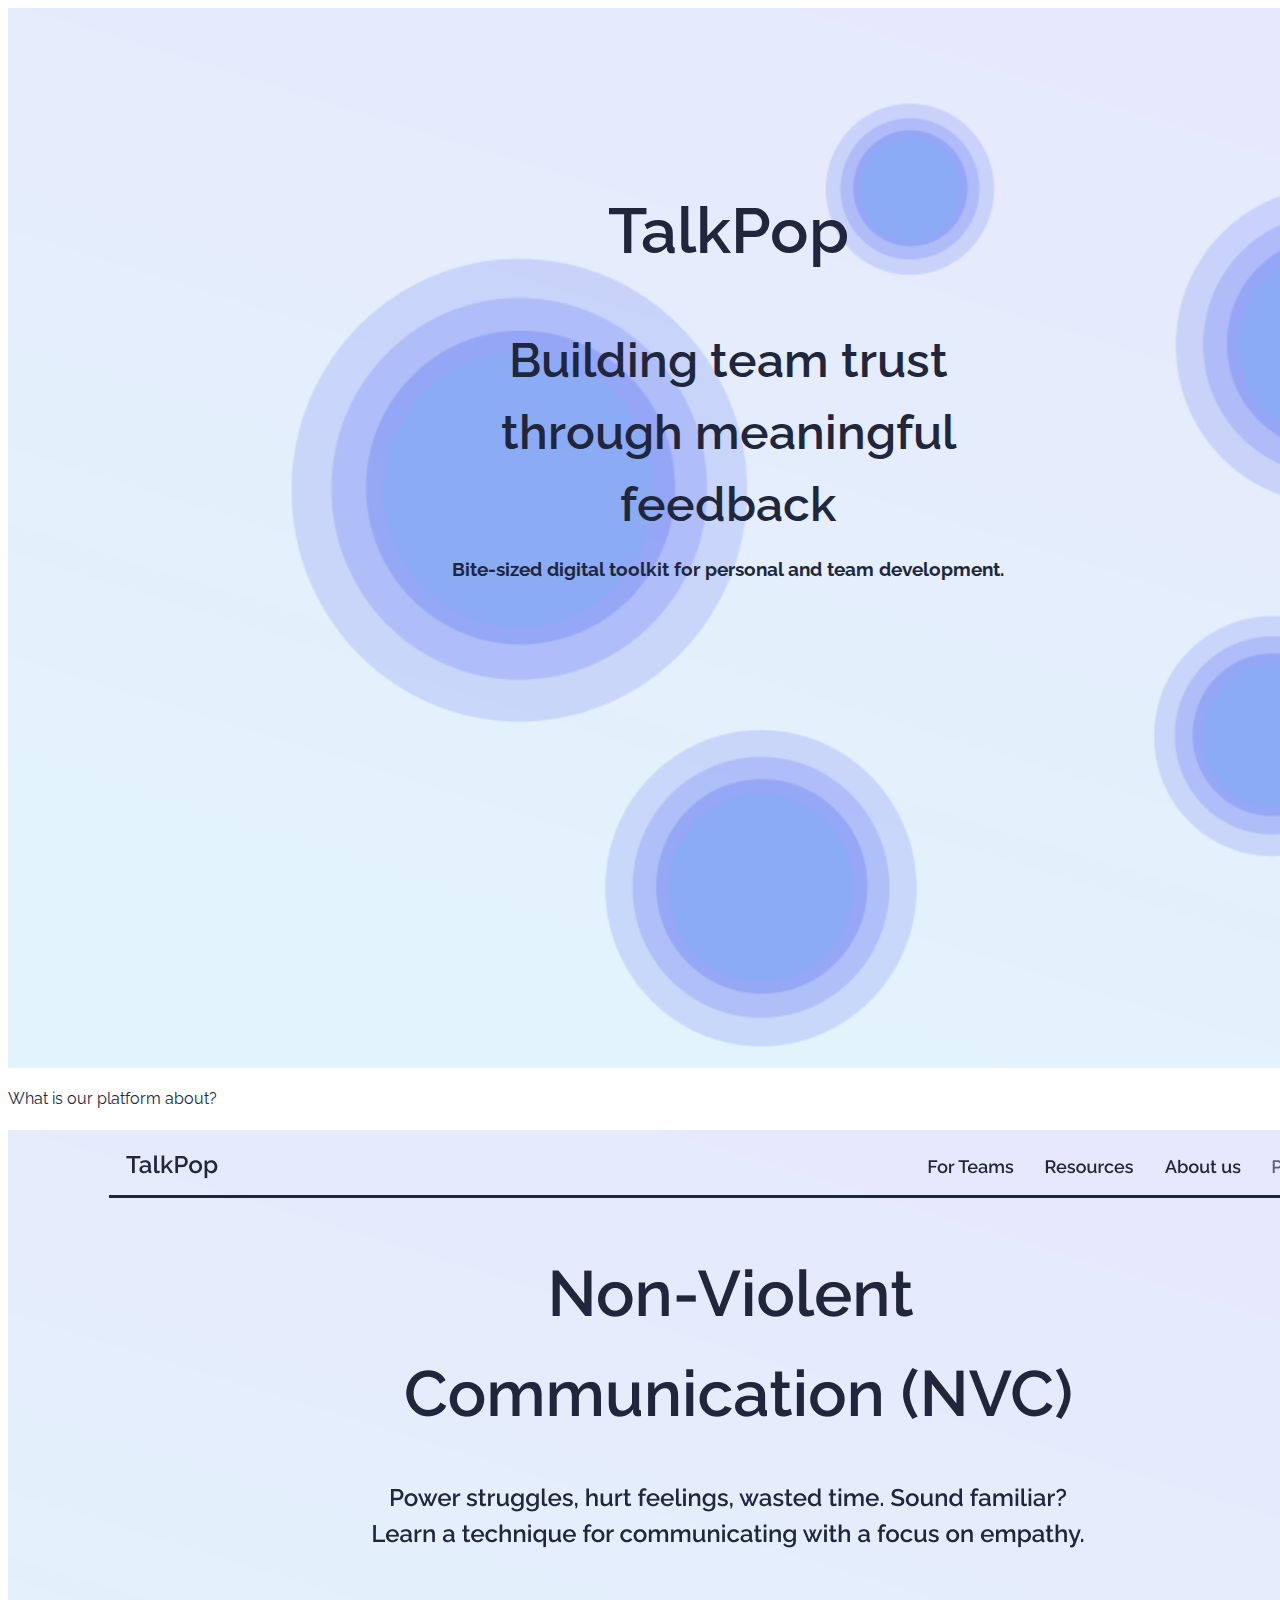
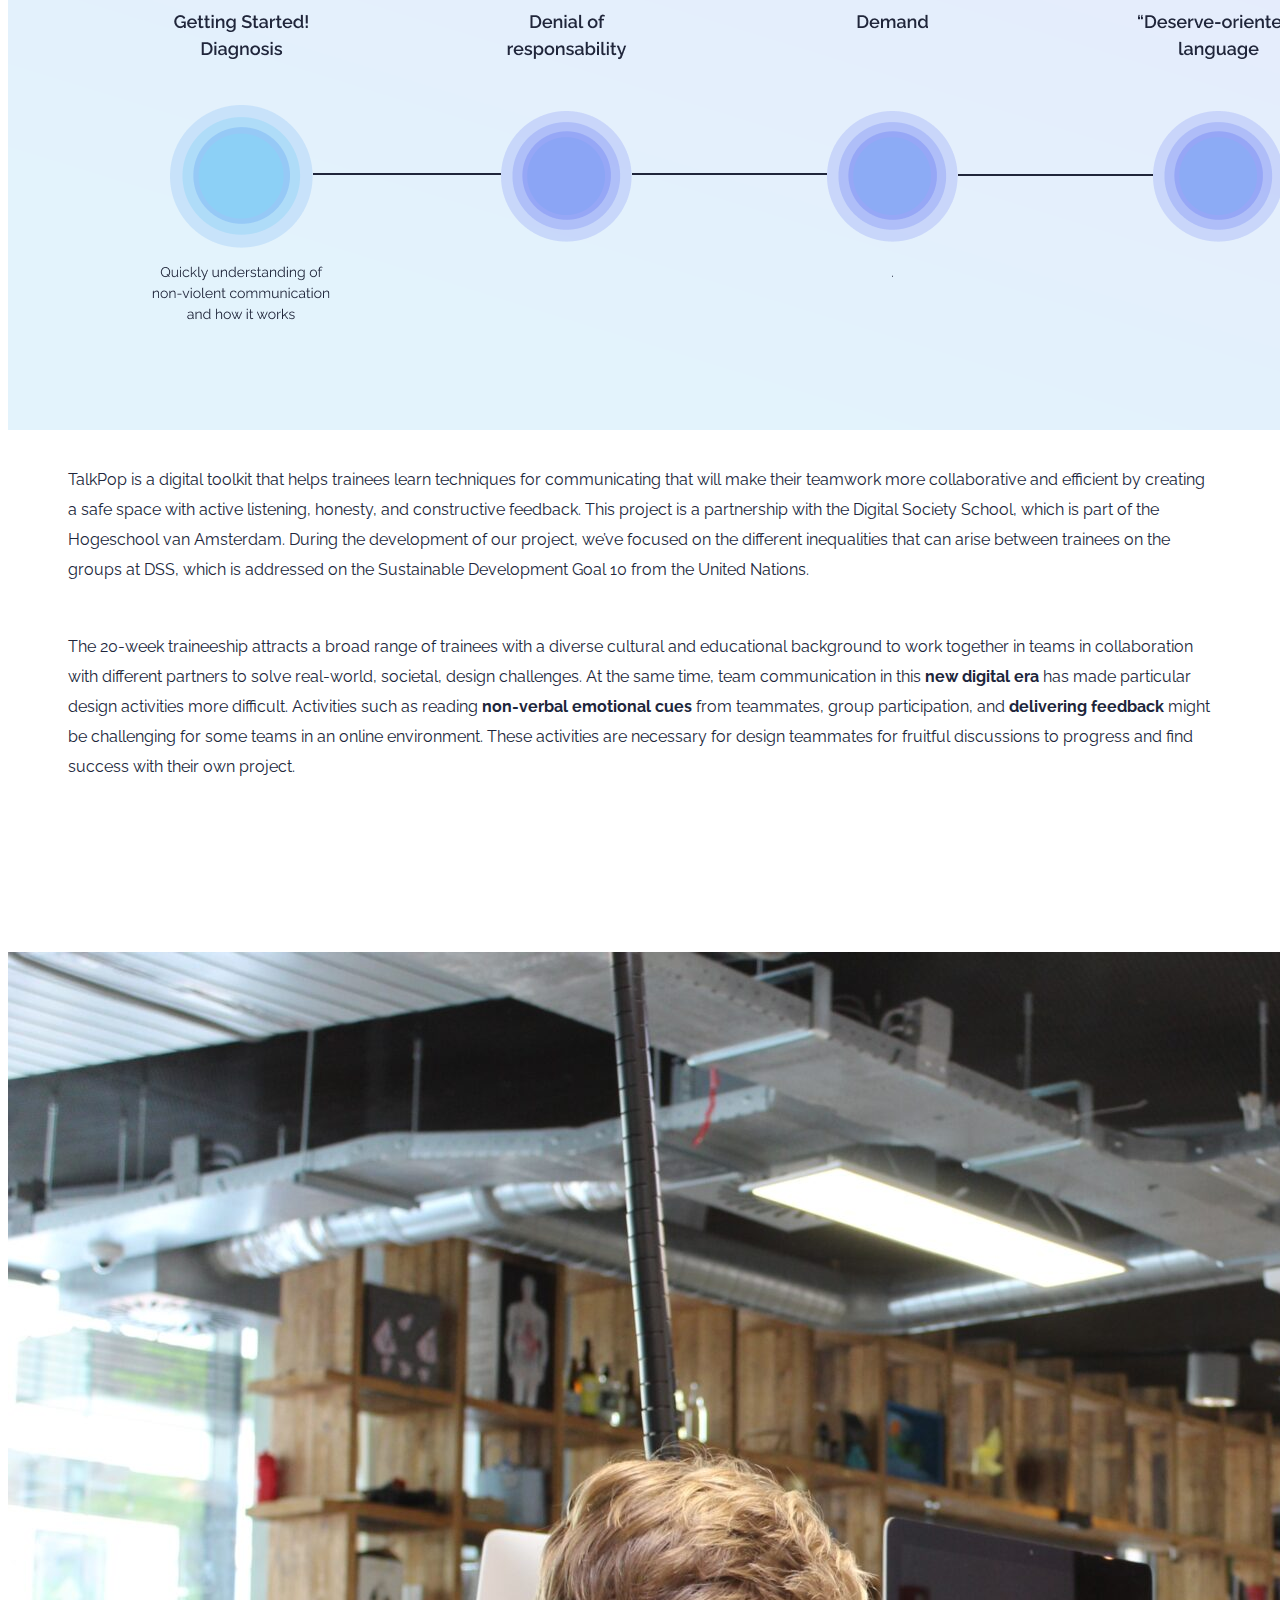
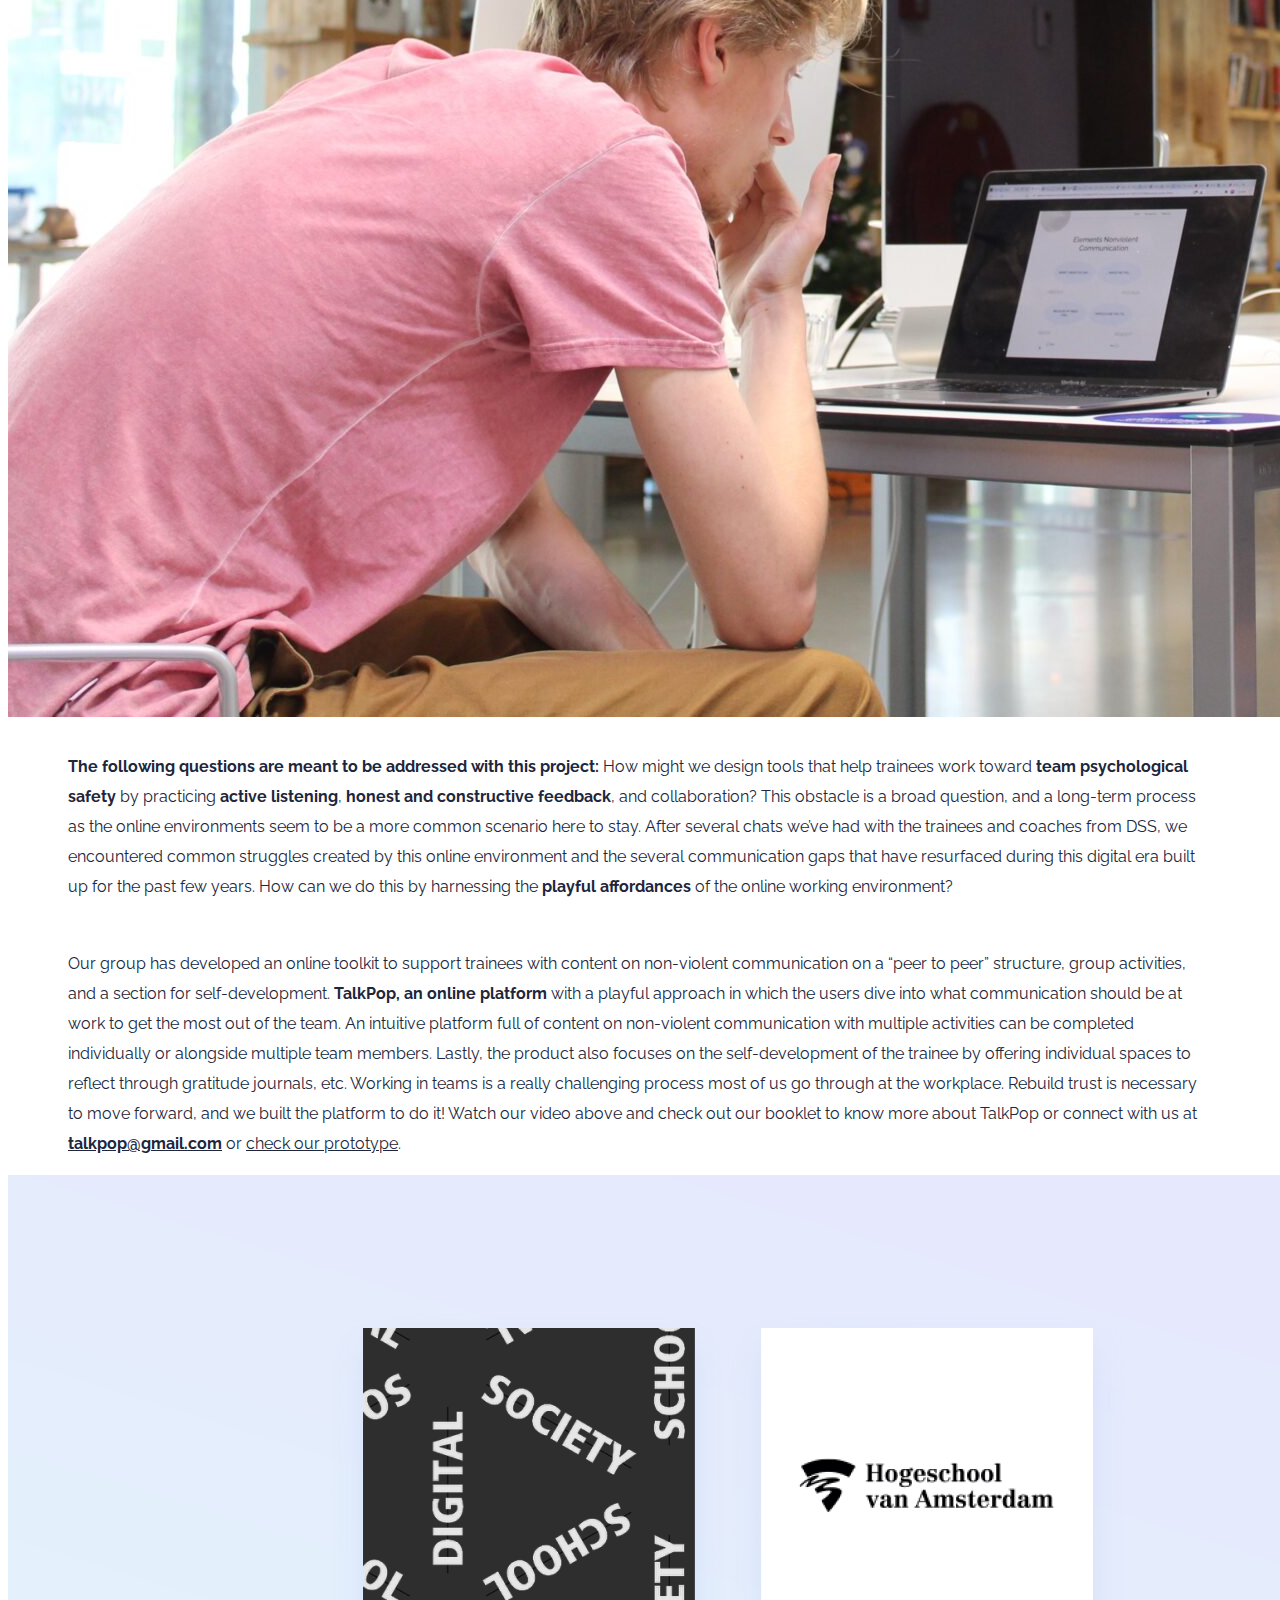
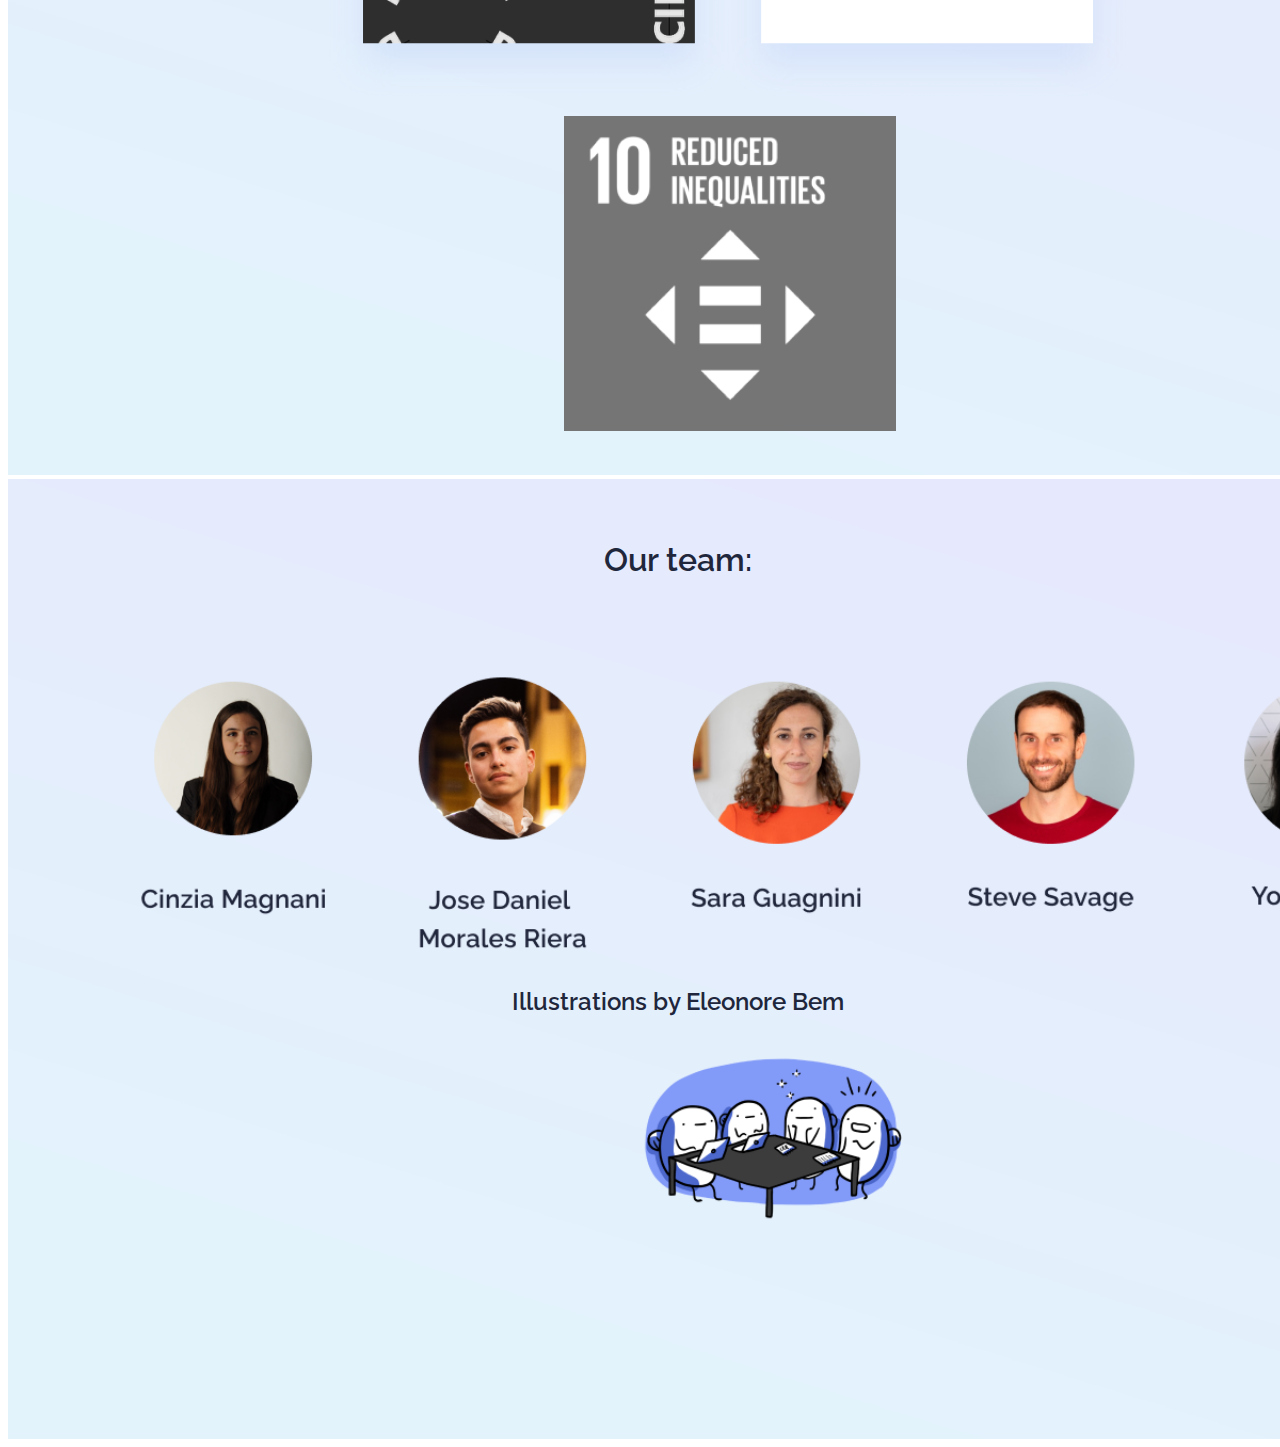
==== commit 923fed30: "update text html" ====
--- a/index.html
+++ b/index.html
@@ -90,7 +90,7 @@
                     Watch our video above and check out our booklet to know more about TalkPop or connect with us at 
                     <strong>
                     <a href="mailto:talkpop@gmail.com">talkpop@gmail.com</a>
-                </strong>.
+                </strong> or <a href="https://www.figma.com/proto/sNfJxgDwnuf5BARKgGKPOR/TalkPop?node-id=1%3A10&scaling=min-zoom&page-id=0%3A1">check our prototype</a>.
                 </p>
             </div>
             </div>
